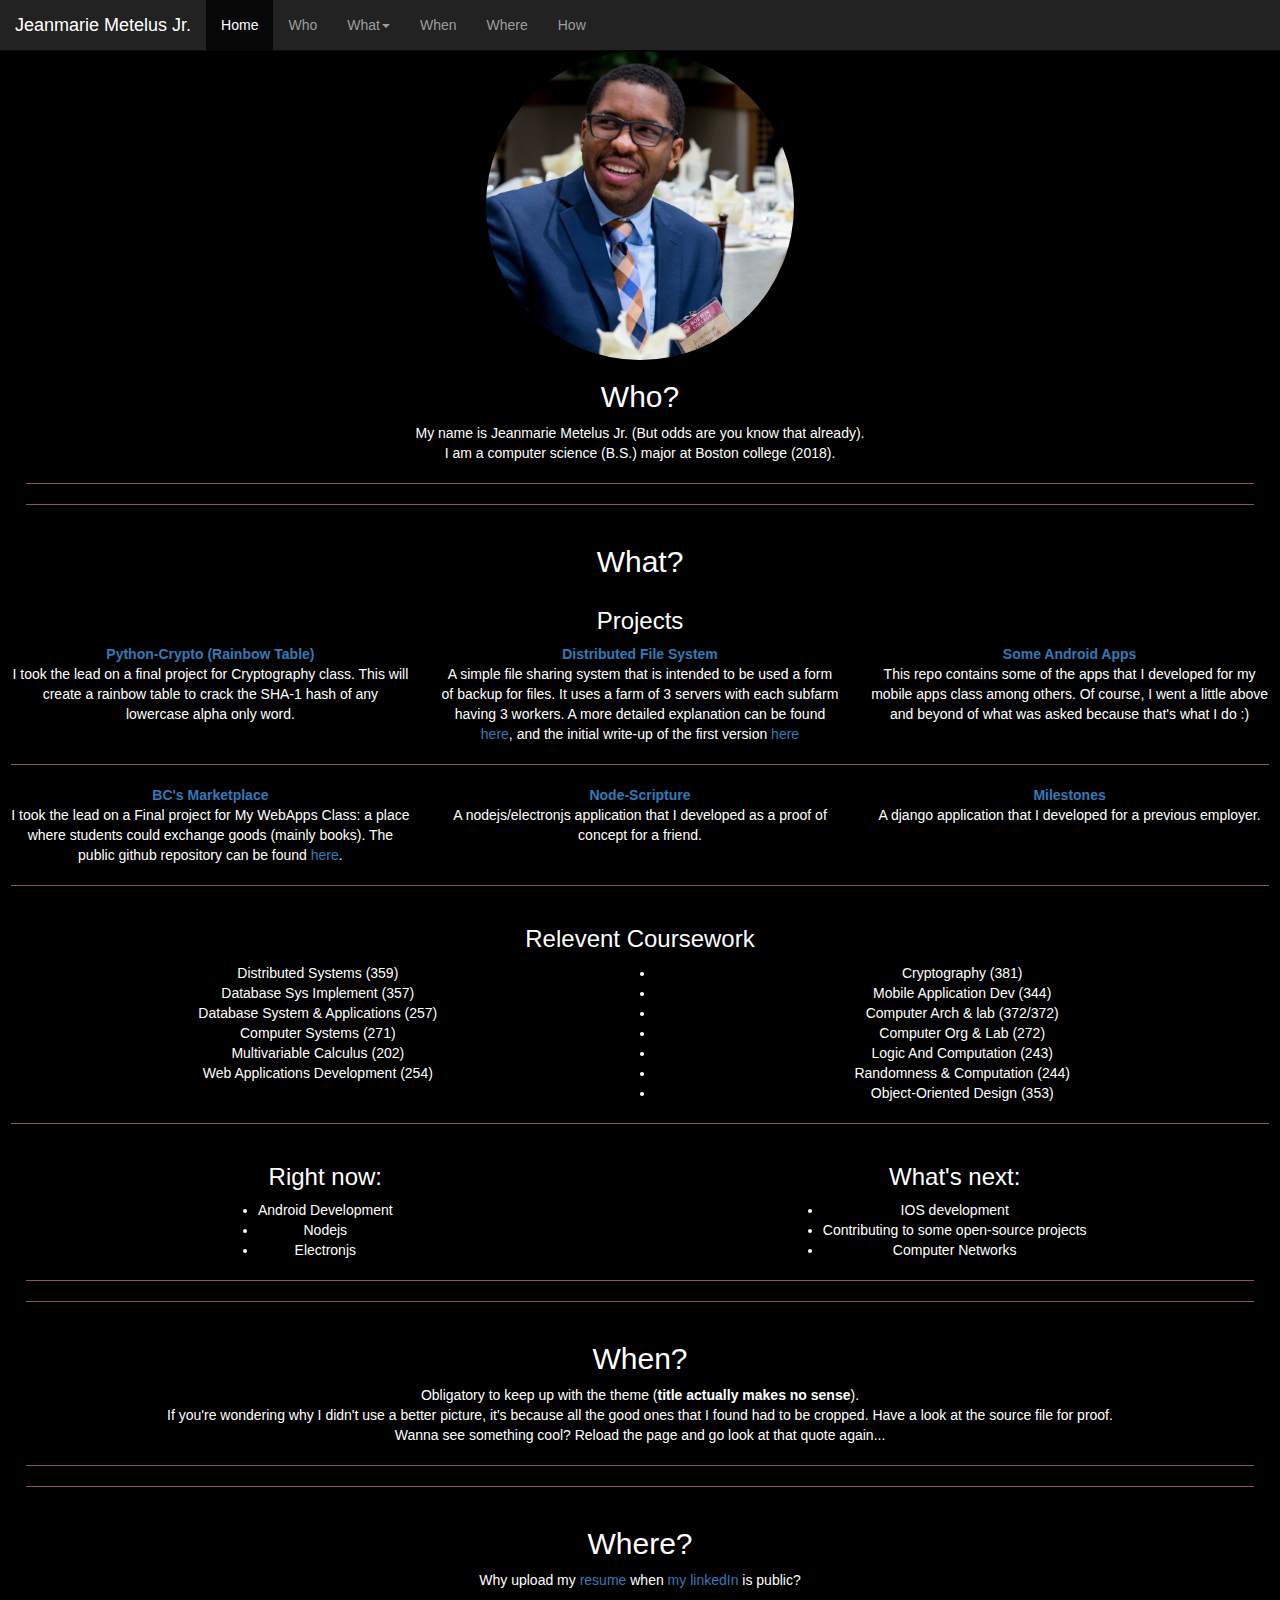
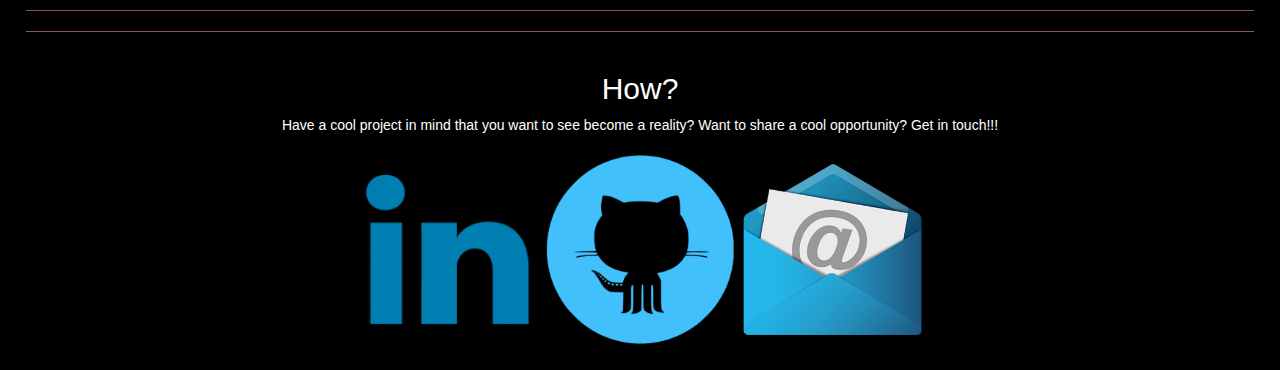
==== index.html @ 08b2d500 "mobile friendly updates" ====
<!DOCTYPE html>
<html>
	<head>
        <meta name="description" content="Jeanmarie Metelus Jr's Personal Website">
        <meta name="keywords" content="Jeanmarie, Metelus">
        <meta name="author" content="Jeanmarie Metelus Jr.">
        <meta name="msvalidate.01" content="227DC779A320501556BB7F52E4B45E06" />
        <meta name="google-site-verification" content="2lwzkcBpxOsny9Au3A9MAEif_G9wLFShhaUW5igRRRY" />
        <meta name="viewport" content="width=device-width, initial-scale=1">
		<title>Jeanmarie Metelus Jr.</title>
		<link rel="stylesheet" href="https://maxcdn.bootstrapcdn.com/bootstrap/3.3.6/css/bootstrap.min.css">
        <link href="css/main.css" rel="stylesheet" type="text/css" media="all"/>
        <link href="https://fonts.googleapis.com/css?family=Arima+Madurai:400,900" rel="stylesheet">
        

		<script src="https://ajax.googleapis.com/ajax/libs/jquery/2.2.2/jquery.min.js"></script>
		<script src="https://maxcdn.bootstrapcdn.com/bootstrap/3.3.6/js/bootstrap.min.js"></script>
        <script src="js/marquee.js"></script>
	</head>
	<body>
        <nav class="navbar navbar-fixed-top navbar-inverse">
          <div class="container-fluid">
            <div class="navbar-header">
              <a class="navbar-brand" href="#">Jeanmarie Metelus Jr.</a>
            </div>
            <ul class="nav navbar-nav">
              <li class="active"><a href="#">Home</a></li>
              <li><a href="#who">Who</a></li>
              <li class="dropdown"><a class="dropdown-toggle" data-toggle="dropdown" href="#">What<span class="caret"></span></a>
                <ul class="dropdown-menu">
                  <li><a href="#what">Projects</a></li>
                  <li><a href="#courses">Relevent Coursework</a></li>
                  <li><a href="#learning">Learning</a></li>
                </ul>
              </li>
              <li><a href="#when">When</a></li>
              <li><a href="#where">Where</a></li>
              <li><a href="#how">How</a></li>
            </ul>
          </div>
        </nav>
        
        <div class="container-fluid main">
            
            <marquee id="quote"></marquee><br>
            <img src="img/profile.jpg" id="side-pic">

            <div class="row" id="who">
                <div class="section-title">
                    <h2>Who?</h2>
                </div>
                <div class="section-text">
                    My name is Jeanmarie Metelus Jr. (But odds are you know that already).<br>
                    I am a computer science (B.S.) major at Boston college (2018).
                </div>
            </div>

            <hr>
            <hr>

            <div class="row" id="what">
                <div class="section-title">
                    <h2>What?</h2>
                </div>
                <div class="row container-fluid" id="projects">
                    <div class="section-subtitle">
                        <h3>Projects</h3>
                    </div>
                    <div class="row section-text">
                        <div class="col-sm-4">
                            <div class="section-bold-title">
                                <a target="_blank" href="https://github.com/metjeanjunior/crypto-rainbow">Python-Crypto (Rainbow Table)</a>
                            </div>
                            I took the lead on a final project for Cryptography class. This will create a rainbow table to crack the SHA-1 hash of any lowercase alpha only word. 
                        </div>
                        <div class="col-sm-4">
                            <div class="section-bold-title">
                                <a target="_blank" href="https://github.com/metjeanjunior/distributed-file-system">Distributed File System</a>
                            </div>
                            A simple file sharing system that is intended to be used a form of backup for files. It uses a farm of 3  servers with each subfarm having 3 workers. A more detailed explanation can be found <a target="_blank" href="https://github.com/metjeanjunior/distributed-file-system/blob/master/README.md">here</a>, and  the initial write-up of the first version <a target="_blank" href="https://github.com/metjeanjunior/distributed-file-system/blob/master/writeUP.txt">here</a>
                        </div>
                        <div class="col-sm-4">
                            <div class="section-bold-title">
                                <a target="_blank" href="https://github.com/metjeanjunior/android-fun-projects">Some Android Apps</a>
                            </div>
                            This repo contains some of the apps that I developed for my mobile apps class among others. Of course, I went a little above and beyond of what was asked because that's what I do :)
                        </div>
                    </div>
                    <hr>
                    <div class="row section-text">
                        <div class="col-sm-4">
                            <div class="section-bold-title">
                                <a target="_blank" href="http://cscilab.bc.edu/~metelusj/marketplace/">BC's Marketplace</a>
                            </div>
                            I took the lead on a Final project for My WebApps Class: a place where students could exchange goods (mainly books).
                            The public github repository can be found <a target="_blank" href="https://github.com/metjeanjunior/webAppsFinalProject/wiki">here</a>.
                        </div>
                        <div class="col-sm-4">
                            <div class="section-bold-title">
                                <a target="_blank" href="https://github.com/metjeanjunior/Node-Scripture">Node-Scripture</a>
                            </div>
                            A nodejs/electronjs application that I developed as a proof of concept for a friend.
                        </div>
                        <div class="col-sm-4">
                            <div class="section-bold-title">
                                <a target="_blank" href="https://github.com/hubswheel/milestones">Milestones</a>
                            </div>
                            A django application that I developed for a previous employer.
                        </div>
                    </div>
                </div>
                <hr>
                <div class="row container-fluid" id="courses">
                    <div class="section-subtitle">
                        <h3>Relevent Coursework</h3>
                        <div class="row">
                            <div class="col-sm-6 section-li">
                                <li>Distributed Systems (359)</li>
                                <li>Database Sys Implement (357)</li>
                                <li>Database System &amp; Applications (257)</li>
                                <li>Computer Systems (271)</li>
                                <li>Multivariable Calculus (202)</li>
                                <li>Web Applications Development (254)</li>
                            </div>
                            <div class="col-sm-6 section-li">
                                <li>Cryptography (381)</li>
                                <li>Mobile Application Dev (344)</li>
                                <li>Computer Arch &amp; lab (372/372)</li>
                                <li>Computer Org &amp; Lab (272)</li>
                                <li>Logic And Computation (243)</li>
                                <li>Randomness &amp; Computation (244)</li>
                                <li>Object-Oriented Design (353)</li>
                            </div>
                        </div>
                    </div>
                </div>
                <hr>
                <div class="row container-fluid" id="learning">
                    <div class="section-subtitle">
                        <div class="col-sm-6">
                            <h3>Right now:</h3>
                            <div class="section-li">
                                <li>Android Development</li>
                                <li>Nodejs</li>
                                <li>Electronjs</li>
                            </div>
                        </div>
                        <div class="col-sm-6">
                            <h3>What's next:</h3>
                            <div class="section-li">
                                <li>IOS development</li>
                                <li>Contributing to some open-source projects</li>
                                <li>Computer Networks</li>
                            </div>
                        </div>
                    </div>
                </div>
            </div>

            <hr>
            <hr>

            <div class="row" id="when">
                <div class="section-title">
                    <h2>When?</h2>
                </div>
                <div class="section-text">
                    Obligatory to keep up with the theme (<span id="bolded-line">title actually makes no sense</span>).<br>
                    If you're wondering why I didn't use a better picture, it's because all the good ones that I found had to be
                    cropped. Have a look at the source file for proof.<br>
                    Wanna see something cool? Reload the page and go look at that quote again...
                </div>
            </div>

            <hr>
            <hr>

            <div class="row" id="where">
                <div class="section-title">
                    <h2>Where?</h2>
                </div>
                <div class="section-text">
                    Why upload my <a target="_blank" href="files/resume(public).pdf">resume</a> when <a target="_blank" href="https://linkedin.com/in/metjeanjunior">my linkedIn</a> is public?
                </div>
            </div>

            <hr>
            <hr>

            <div class="row" id="how">
                <div class="section-title">
                    <h2>How?</h2>
                    Have a cool project in mind that you want to see become a reality? Want to share a cool opportunity?
                    Get in touch!!!<br><br> 
                </div>
                <div class="section-text">
                    <a target="_blank" href="https://linkedin.com/in/metjeanjunior"><img class="img-logo" src="img/linkedIn.png"></a>
<!--                        <a target="_blank" href="https://plus.google.com/108436340970260533789"><img class="img-logo" src="img/gplus.png"></a>-->
                    <a target="_blank" href="https://github.com/metjeanjunior"><img class="img-logo" src="img/github.png"></a>
                    <a target="_blank" href="mailto:metjeanjunior@gmail.com?Subject=Greetings%20from%20XYZ" target="_top"><img class="img-logo" src="img/mail.png"></a>
<!--                        <a target="_blank" href="mailto:metjeanjunior@gmail.com?Subject=Greetings%20from%20XYZ" target="_top"><img class="img-logo" src="img/mail2.png"></a>-->
                </div>
            </div>            
        </div>
	</body>
</html>
---- css/main.css ----
body
{
    background: black;
    color: white;
}

marquee
{
	color: #8e5459;
}

#side-pic  
{
    width: 25%;
    margin: auto;
    display: block;
    border-radius: 50%;
}

hr
{ 
    background-color: #8e5459; 
    height: 1px; 
    border: 0; 
}

.img-logo
{
    width: 15%;
    height: auto
}

.img-logo
{
    width: 15%;
    height: auto
}

.section-title
{
    text-align: center;
}

.section-subtitle
{
    text-align: center;
}

.section-bold-title
{
    font-weight: bold;
}

.section-text
{
    text-align: center;
}

.section-li
{
    text-align: center;
    display: inline-block;
}

.main
{
    padding: 2%;
}

#bolded-line
{
    font-weight: bold;
}

.dropdown:hover .dropdown-menu {
    display: block;
    margin-top: 0;
 }

/*MEDIA QUERY*/
@media only screen and (max-width : 640px) {

	header {

		position: absolute;

	}

	#menu-icon {

		display:inline-block;

	}

	nav ul, nav:active ul { 

		display: none;
		position: absolute;
		padding: 20px;
		background: #fff;
		border: 5px solid #444;
		right: 20px;
		top: 60px;
		width: 50%;
		border-radius: 4px 0 4px 4px;

	}

	nav li {

		text-align: center;
		width: 100%;
		padding: 10px 0;
		margin: 0;

	}

	nav:hover ul {

		display: block;

	}
}
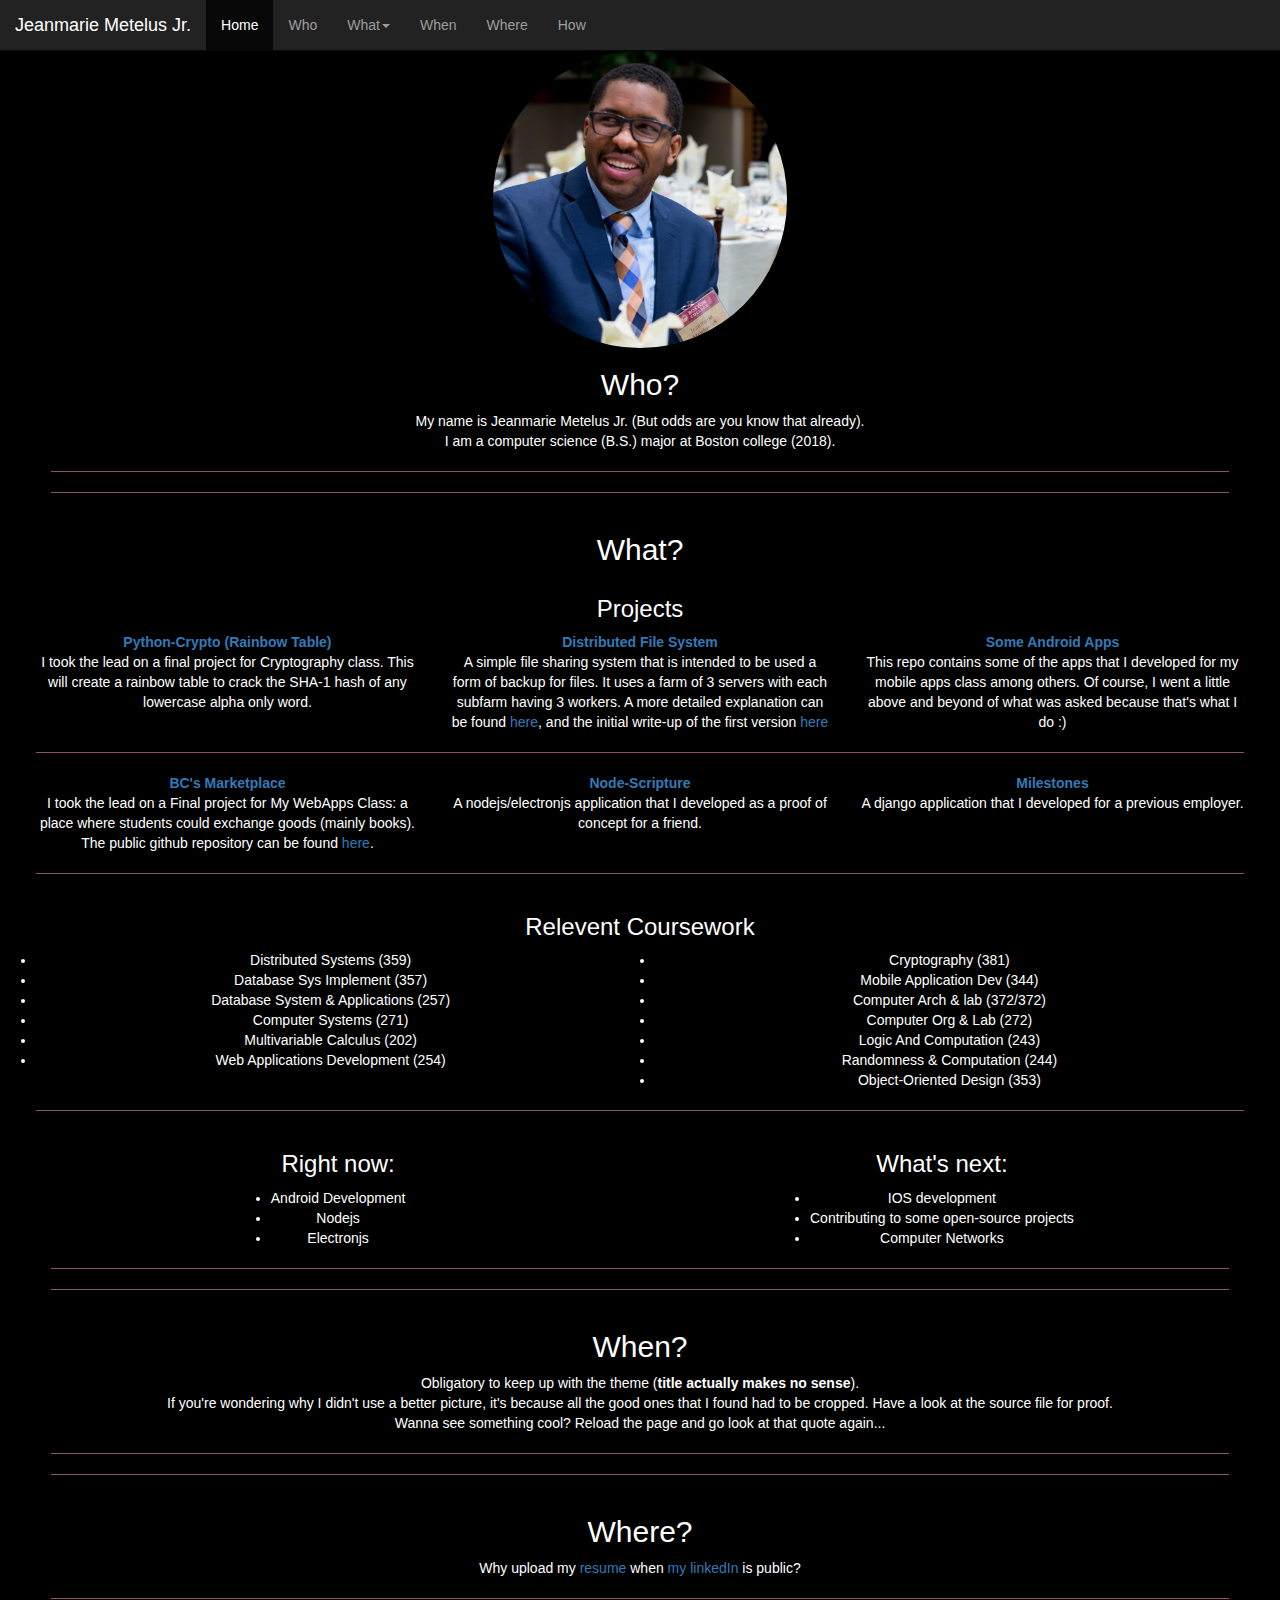
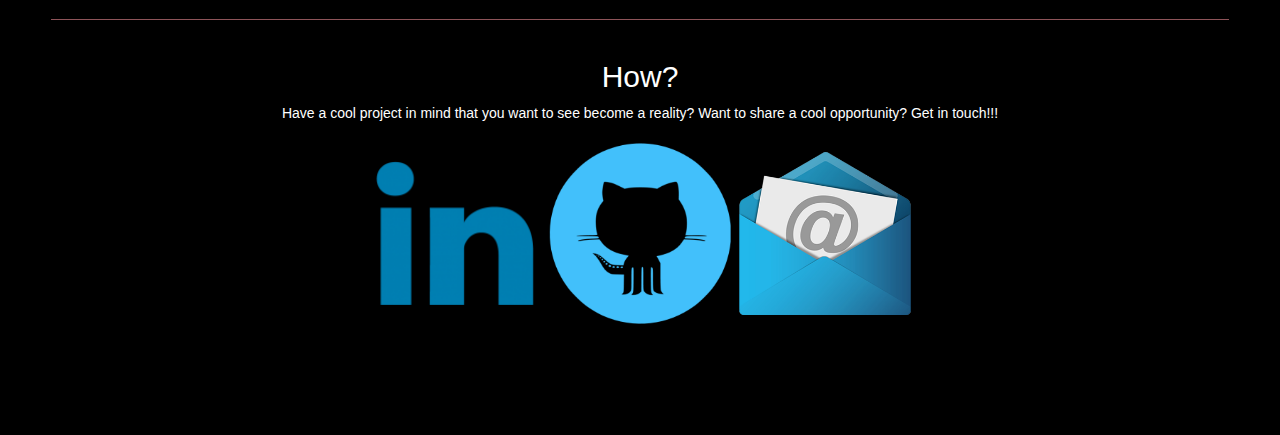
==== commit fae623df: "mend" ====
--- a/index.html
+++ b/index.html
@@ -42,7 +42,6 @@
         
         <div class="container-fluid main">
             
-            <marquee id="quote"></marquee><br>
             <img src="img/profile.jpg" id="side-pic">
 
             <div class="row" id="who">
@@ -202,5 +201,12 @@
                 </div>
             </div>            
         </div>
+<!--
+        <footer class="footer">
+            <div class="container">
+                <marquee id="quote"></marquee>
+            </div>
+        </footer>
+-->
 	</body>
 </html>
--- a/css/main.css
+++ b/css/main.css
@@ -2,6 +2,7 @@
 {
     background: black;
     color: white;
+    margin-bottom: 60px;
 }
 
 marquee
@@ -64,7 +65,7 @@
 
 .main
 {
-    padding: 2%;
+    padding: 4%;
 }
 
 #bolded-line
@@ -120,4 +121,18 @@
 		display: block;
 
 	}
+}
+
+html {
+  position: relative;
+  min-height: 100%;
+}
+
+.footer {
+  position: absolute;
+  bottom: 0;
+  width: 100%;
+  /* Set the fixed height of the footer here */
+  height: 60px;
+  background-color: #f5f5f5;
 }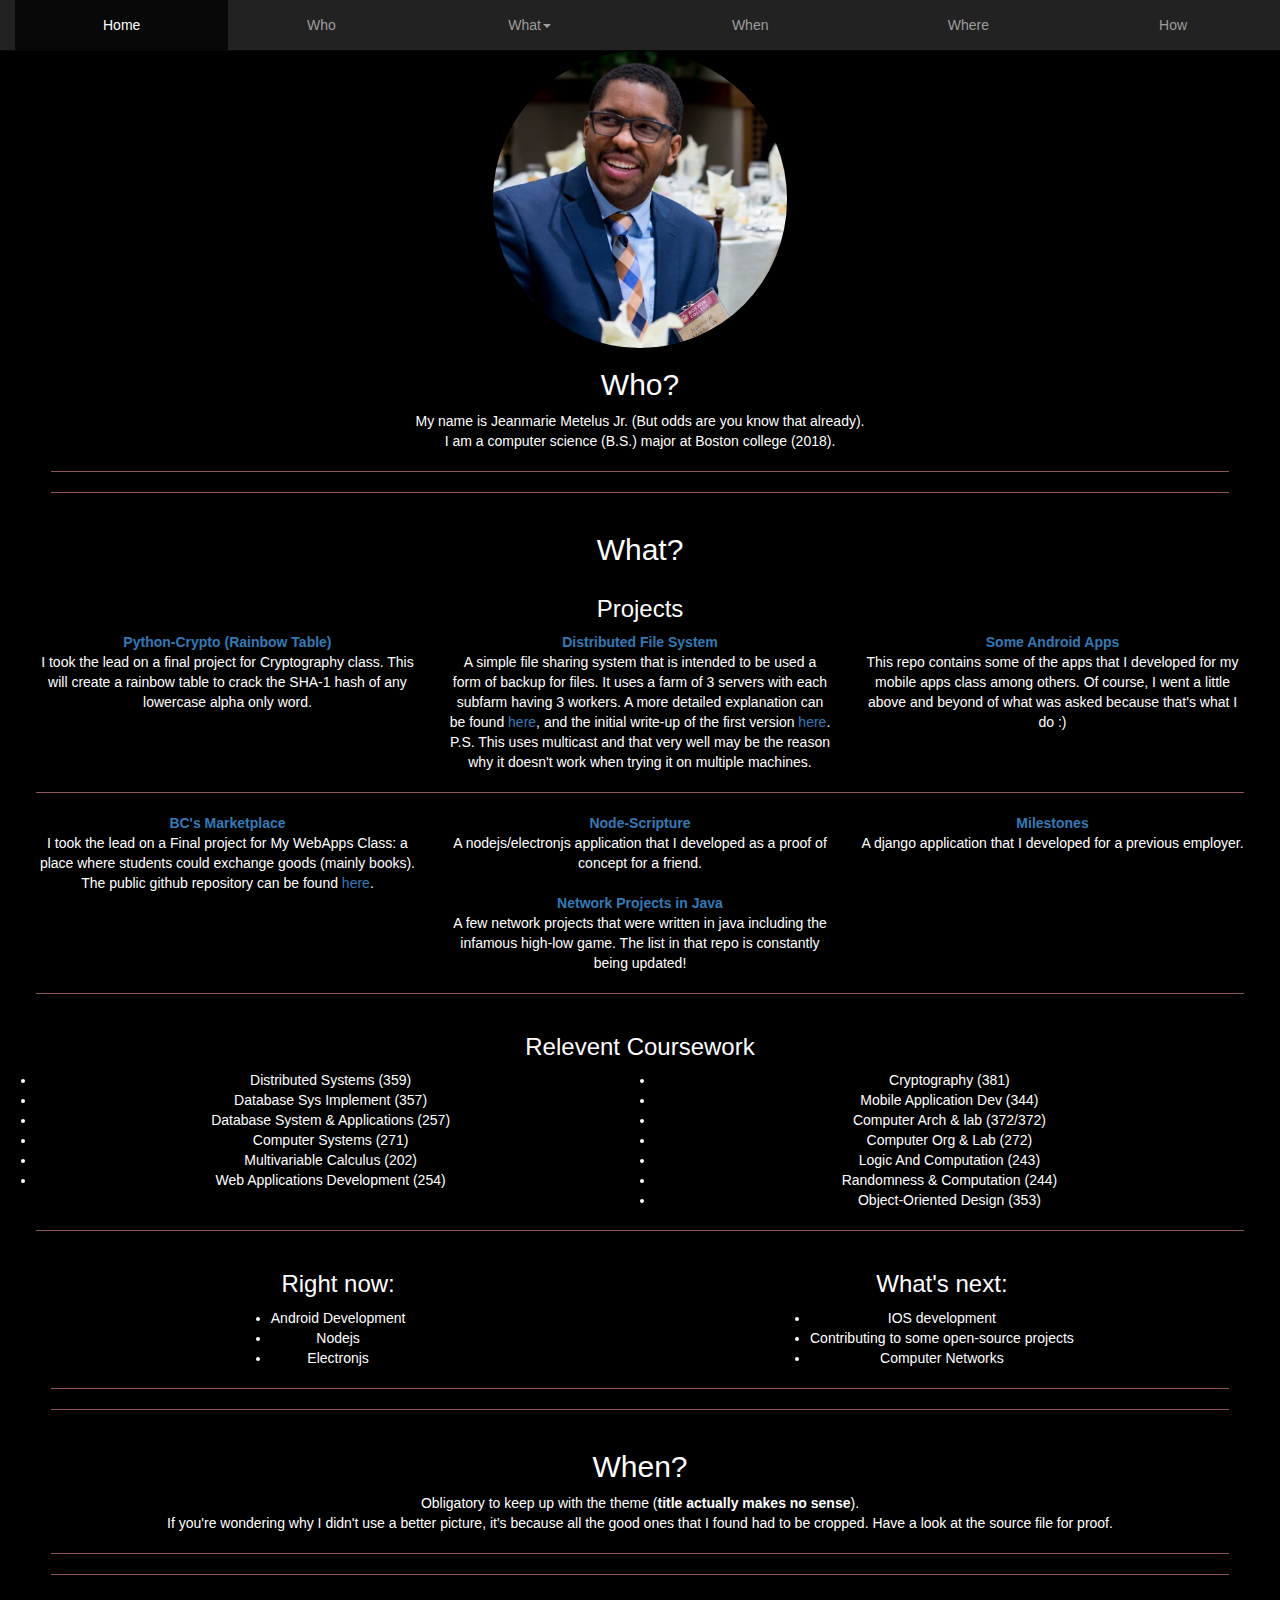
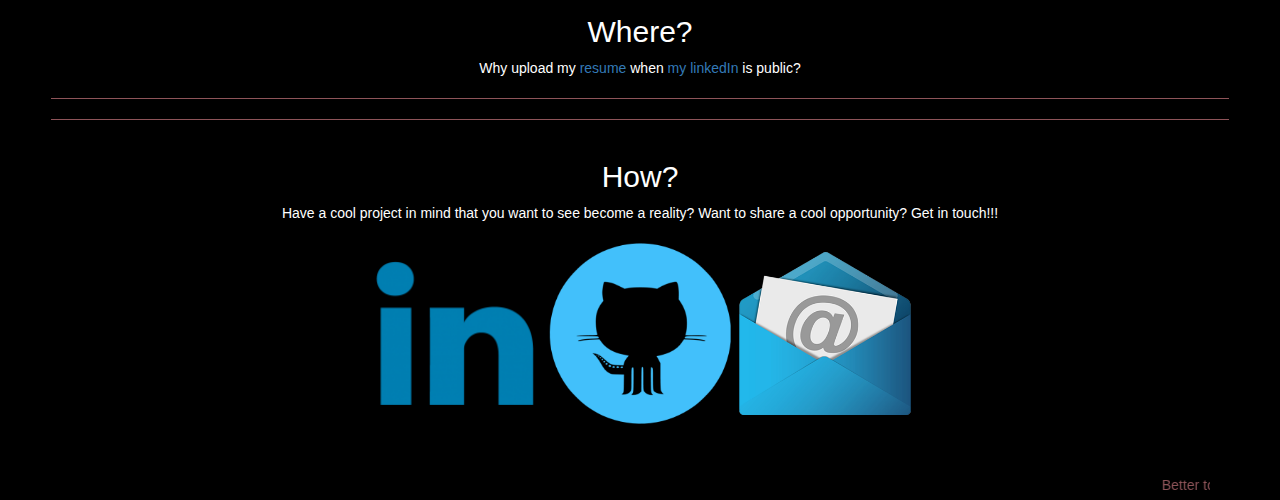
==== commit 95ec6a13: "styling changes, marquee" ====
--- a/index.html
+++ b/index.html
@@ -20,10 +20,8 @@
 	<body>
         <nav class="navbar navbar-fixed-top navbar-inverse">
           <div class="container-fluid">
-            <div class="navbar-header">
-              <a class="navbar-brand" href="#">Jeanmarie Metelus Jr.</a>
-            </div>
             <ul class="nav navbar-nav">
+<!--            <a href="#" data-activates="mobile-demo" class="button-collapse"><i class="material-icons">menu</i></a>-->
               <li class="active"><a href="#">Home</a></li>
               <li><a href="#who">Who</a></li>
               <li class="dropdown"><a class="dropdown-toggle" data-toggle="dropdown" href="#">What<span class="caret"></span></a>
@@ -76,7 +74,7 @@
                             <div class="section-bold-title">
                                 <a target="_blank" href="https://github.com/metjeanjunior/distributed-file-system">Distributed File System</a>
                             </div>
-                            A simple file sharing system that is intended to be used a form of backup for files. It uses a farm of 3  servers with each subfarm having 3 workers. A more detailed explanation can be found <a target="_blank" href="https://github.com/metjeanjunior/distributed-file-system/blob/master/README.md">here</a>, and  the initial write-up of the first version <a target="_blank" href="https://github.com/metjeanjunior/distributed-file-system/blob/master/writeUP.txt">here</a>
+                            A simple file sharing system that is intended to be used a form of backup for files. It uses a farm of 3  servers with each subfarm having 3 workers. A more detailed explanation can be found <a target="_blank" href="https://github.com/metjeanjunior/distributed-file-system/blob/master/README.md">here</a>, and  the initial write-up of the first version <a target="_blank" href="https://github.com/metjeanjunior/distributed-file-system/blob/master/writeUP.txt">here</a>. P.S. This uses multicast and that very well may be the reason why it doesn't work when trying it on multiple machines.
                         </div>
                         <div class="col-sm-4">
                             <div class="section-bold-title">
@@ -105,6 +103,18 @@
                                 <a target="_blank" href="https://github.com/hubswheel/milestones">Milestones</a>
                             </div>
                             A django application that I developed for a previous employer.
+                        </div>
+                    </div>
+                    <div class="row section-text">
+                        <div class="col-sm-4">
+                        </div>
+                        <div class="col-sm-4">
+                            <div class="section-bold-title">
+                                <a target="_blank" href="https://github.com/metjeanjunior/Node-Scripture">Network Projects in Java</a>
+                            </div>
+                            A few network projects that were written in java including the infamous high-low game. The list in that repo is constantly being updated!
+                        </div>
+                        <div class="col-sm-4">
                         </div>
                     </div>
                 </div>
@@ -167,7 +177,6 @@
                     Obligatory to keep up with the theme (<span id="bolded-line">title actually makes no sense</span>).<br>
                     If you're wondering why I didn't use a better picture, it's because all the good ones that I found had to be
                     cropped. Have a look at the source file for proof.<br>
-                    Wanna see something cool? Reload the page and go look at that quote again...
                 </div>
             </div>
 
@@ -194,19 +203,21 @@
                 </div>
                 <div class="section-text">
                     <a target="_blank" href="https://linkedin.com/in/metjeanjunior"><img class="img-logo" src="img/linkedIn.png"></a>
-<!--                        <a target="_blank" href="https://plus.google.com/108436340970260533789"><img class="img-logo" src="img/gplus.png"></a>-->
                     <a target="_blank" href="https://github.com/metjeanjunior"><img class="img-logo" src="img/github.png"></a>
                     <a target="_blank" href="mailto:metjeanjunior@gmail.com?Subject=Greetings%20from%20XYZ" target="_top"><img class="img-logo" src="img/mail.png"></a>
-<!--                        <a target="_blank" href="mailto:metjeanjunior@gmail.com?Subject=Greetings%20from%20XYZ" target="_top"><img class="img-logo" src="img/mail2.png"></a>-->
                 </div>
             </div>            
         </div>
-<!--
-        <footer class="footer">
+        <footer class="footer page-row">
             <div class="container">
                 <marquee id="quote"></marquee>
             </div>
         </footer>
--->
 	</body>
 </html>
+<script>
+    $('.nav.navbar-nav > li').on('click', function() {
+    $(this).addClass('active');
+    $(this).siblings().removeClass('active');
+  });   
+</script>--- a/css/main.css
+++ b/css/main.css
@@ -1,8 +1,9 @@
+html, body {    height: 100%;   }
+
 body
 {
     background: black;
     color: white;
-    margin-bottom: 60px;
 }
 
 marquee
@@ -78,61 +79,42 @@
     margin-top: 0;
  }
 
-/*MEDIA QUERY*/
-@media only screen and (max-width : 640px) {
-
-	header {
-
-		position: absolute;
-
-	}
-
-	#menu-icon {
-
-		display:inline-block;
-
-	}
-
-	nav ul, nav:active ul { 
-
-		display: none;
-		position: absolute;
-		padding: 20px;
-		background: #fff;
-		border: 5px solid #444;
-		right: 20px;
-		top: 60px;
-		width: 50%;
-		border-radius: 4px 0 4px 4px;
-
-	}
-
-	nav li {
-
-		text-align: center;
-		width: 100%;
-		padding: 10px 0;
-		margin: 0;
-
-	}
-
-	nav:hover ul {
-
-		display: block;
-
-	}
+@media (max-width: 767px) {
+    .navbar-fixed-top {
+        position: relative;
+        top: auto;
+    }
+    .navbar-collapse {
+        max-height: none;
+    }
+    body {
+        margin: 0;
+    }
 }
 
-html {
-  position: relative;
-  min-height: 100%;
+/*MEDIA QUERY*/
+/*
+@media only screen and (max-width : 640px) {
+	nav:hover ul { display: block; }
+}
+*/
+
+
+.navbar-nav { display: table; width: 100%; margin: 0; }
+.navbar-nav > li { display: table-cell; text-align: center; float: none; }
+
+
+.footer 
+{
+	position: absolute;
+	width: 100%;
+	text-align: center;
 }
 
-.footer {
-  position: absolute;
-  bottom: 0;
-  width: 100%;
-  /* Set the fixed height of the footer here */
-  height: 60px;
-  background-color: #f5f5f5;
-}+
+.page-row {
+  display: table-row;
+  height: 1px;
+}
+
+.page-row-expanded { height: 100%; }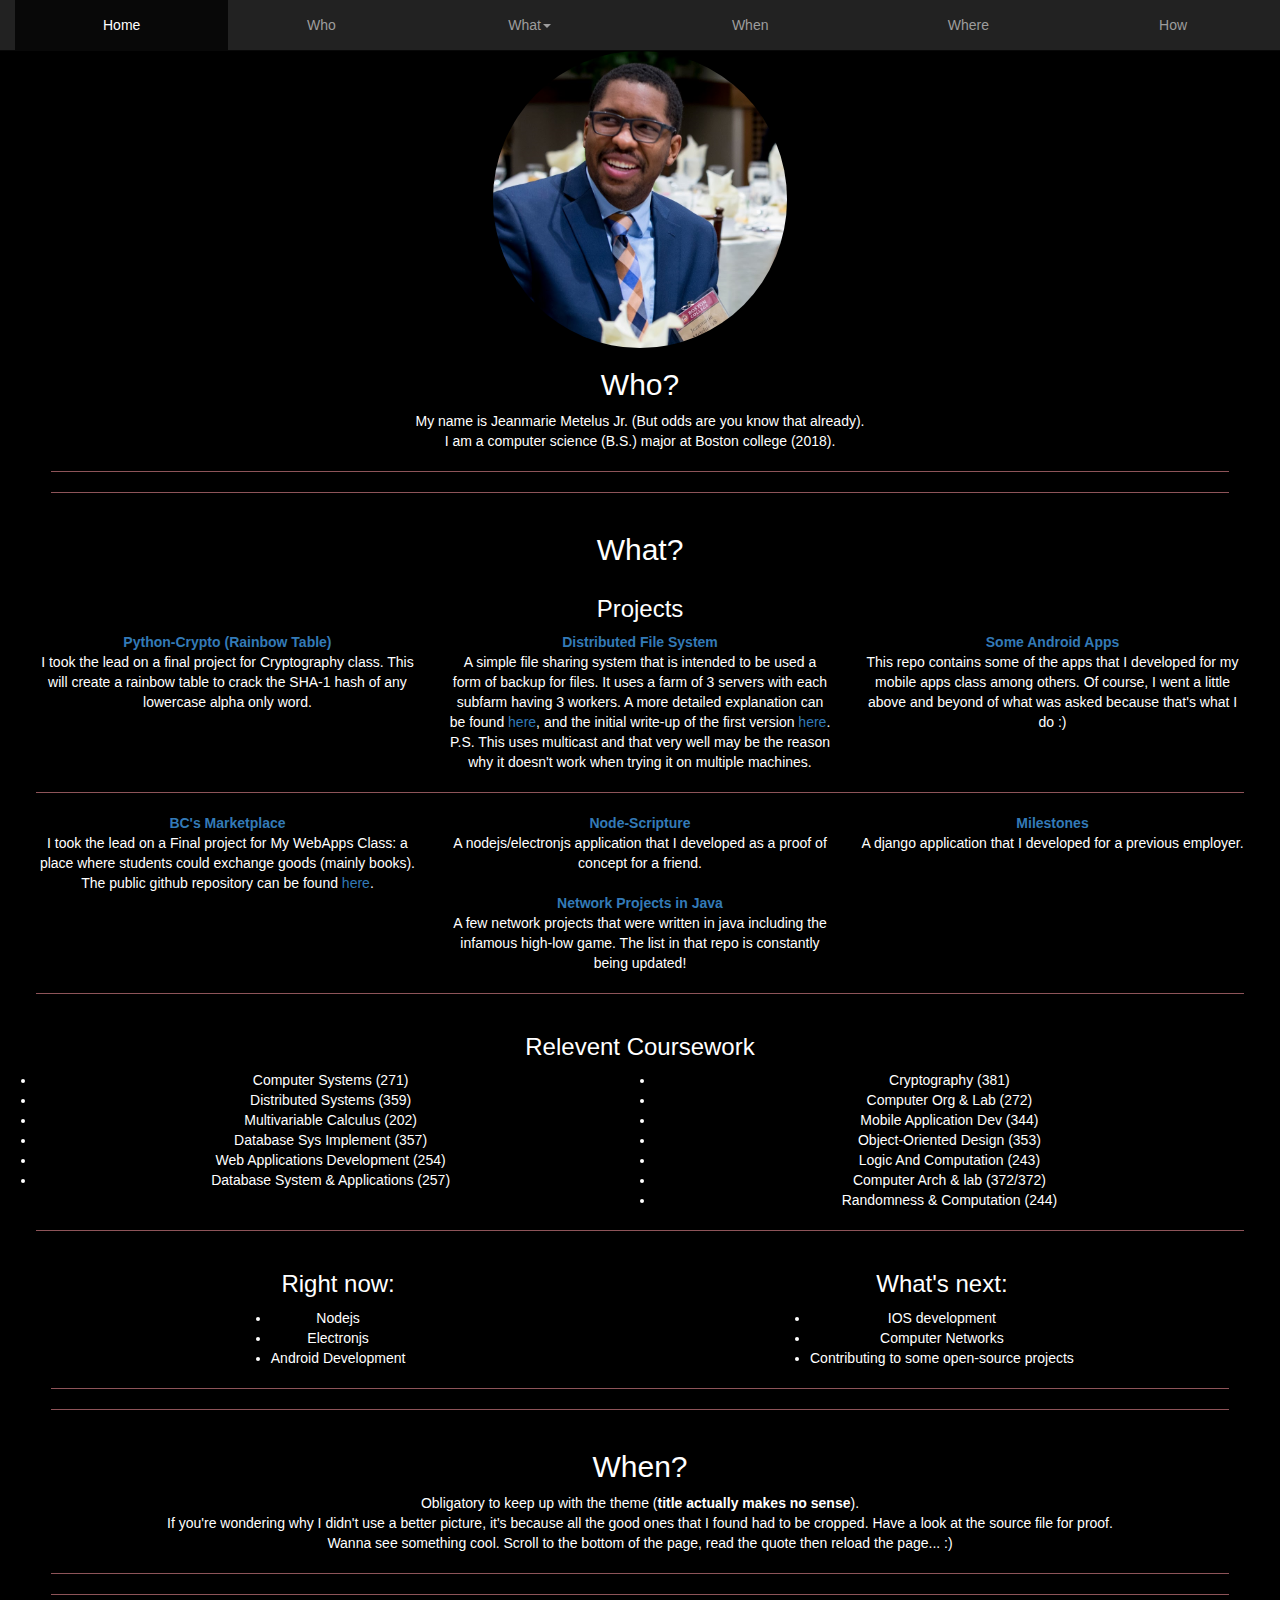
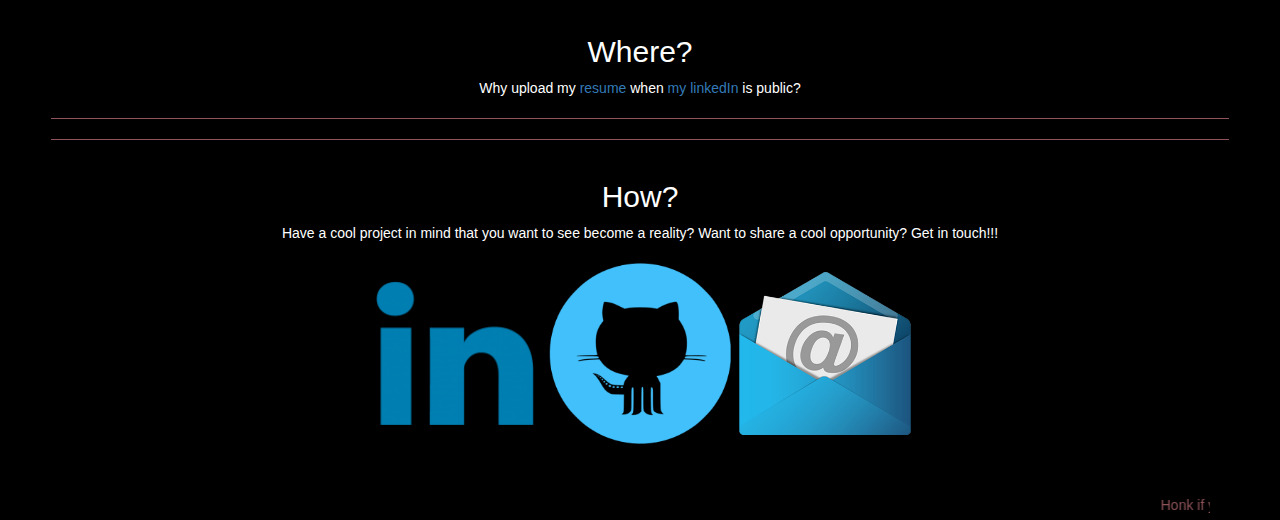
==== commit 18042508: "better resume, center fixes" ====
--- a/index.html
+++ b/index.html
@@ -124,21 +124,21 @@
                         <h3>Relevent Coursework</h3>
                         <div class="row">
                             <div class="col-sm-6 section-li">
+                                <li>Computer Systems (271)</li>
                                 <li>Distributed Systems (359)</li>
+                                <li>Multivariable Calculus (202)</li>
                                 <li>Database Sys Implement (357)</li>
+                                <li>Web Applications Development (254)</li>
                                 <li>Database System &amp; Applications (257)</li>
-                                <li>Computer Systems (271)</li>
-                                <li>Multivariable Calculus (202)</li>
-                                <li>Web Applications Development (254)</li>
                             </div>
                             <div class="col-sm-6 section-li">
                                 <li>Cryptography (381)</li>
+                                <li>Computer Org &amp; Lab (272)</li>
                                 <li>Mobile Application Dev (344)</li>
+                                <li>Object-Oriented Design (353)</li>
+                                <li>Logic And Computation (243)</li>
                                 <li>Computer Arch &amp; lab (372/372)</li>
-                                <li>Computer Org &amp; Lab (272)</li>
-                                <li>Logic And Computation (243)</li>
                                 <li>Randomness &amp; Computation (244)</li>
-                                <li>Object-Oriented Design (353)</li>
                             </div>
                         </div>
                     </div>
@@ -149,17 +149,17 @@
                         <div class="col-sm-6">
                             <h3>Right now:</h3>
                             <div class="section-li">
-                                <li>Android Development</li>
                                 <li>Nodejs</li>
                                 <li>Electronjs</li>
+                                <li>Android Development</li>
                             </div>
                         </div>
                         <div class="col-sm-6">
                             <h3>What's next:</h3>
                             <div class="section-li">
                                 <li>IOS development</li>
+                                <li>Computer Networks</li>
                                 <li>Contributing to some open-source projects</li>
-                                <li>Computer Networks</li>
                             </div>
                         </div>
                     </div>
@@ -177,6 +177,7 @@
                     Obligatory to keep up with the theme (<span id="bolded-line">title actually makes no sense</span>).<br>
                     If you're wondering why I didn't use a better picture, it's because all the good ones that I found had to be
                     cropped. Have a look at the source file for proof.<br>
+                    Wanna see something cool. Scroll to the bottom of the page, read the quote then reload the page... :)
                 </div>
             </div>
 
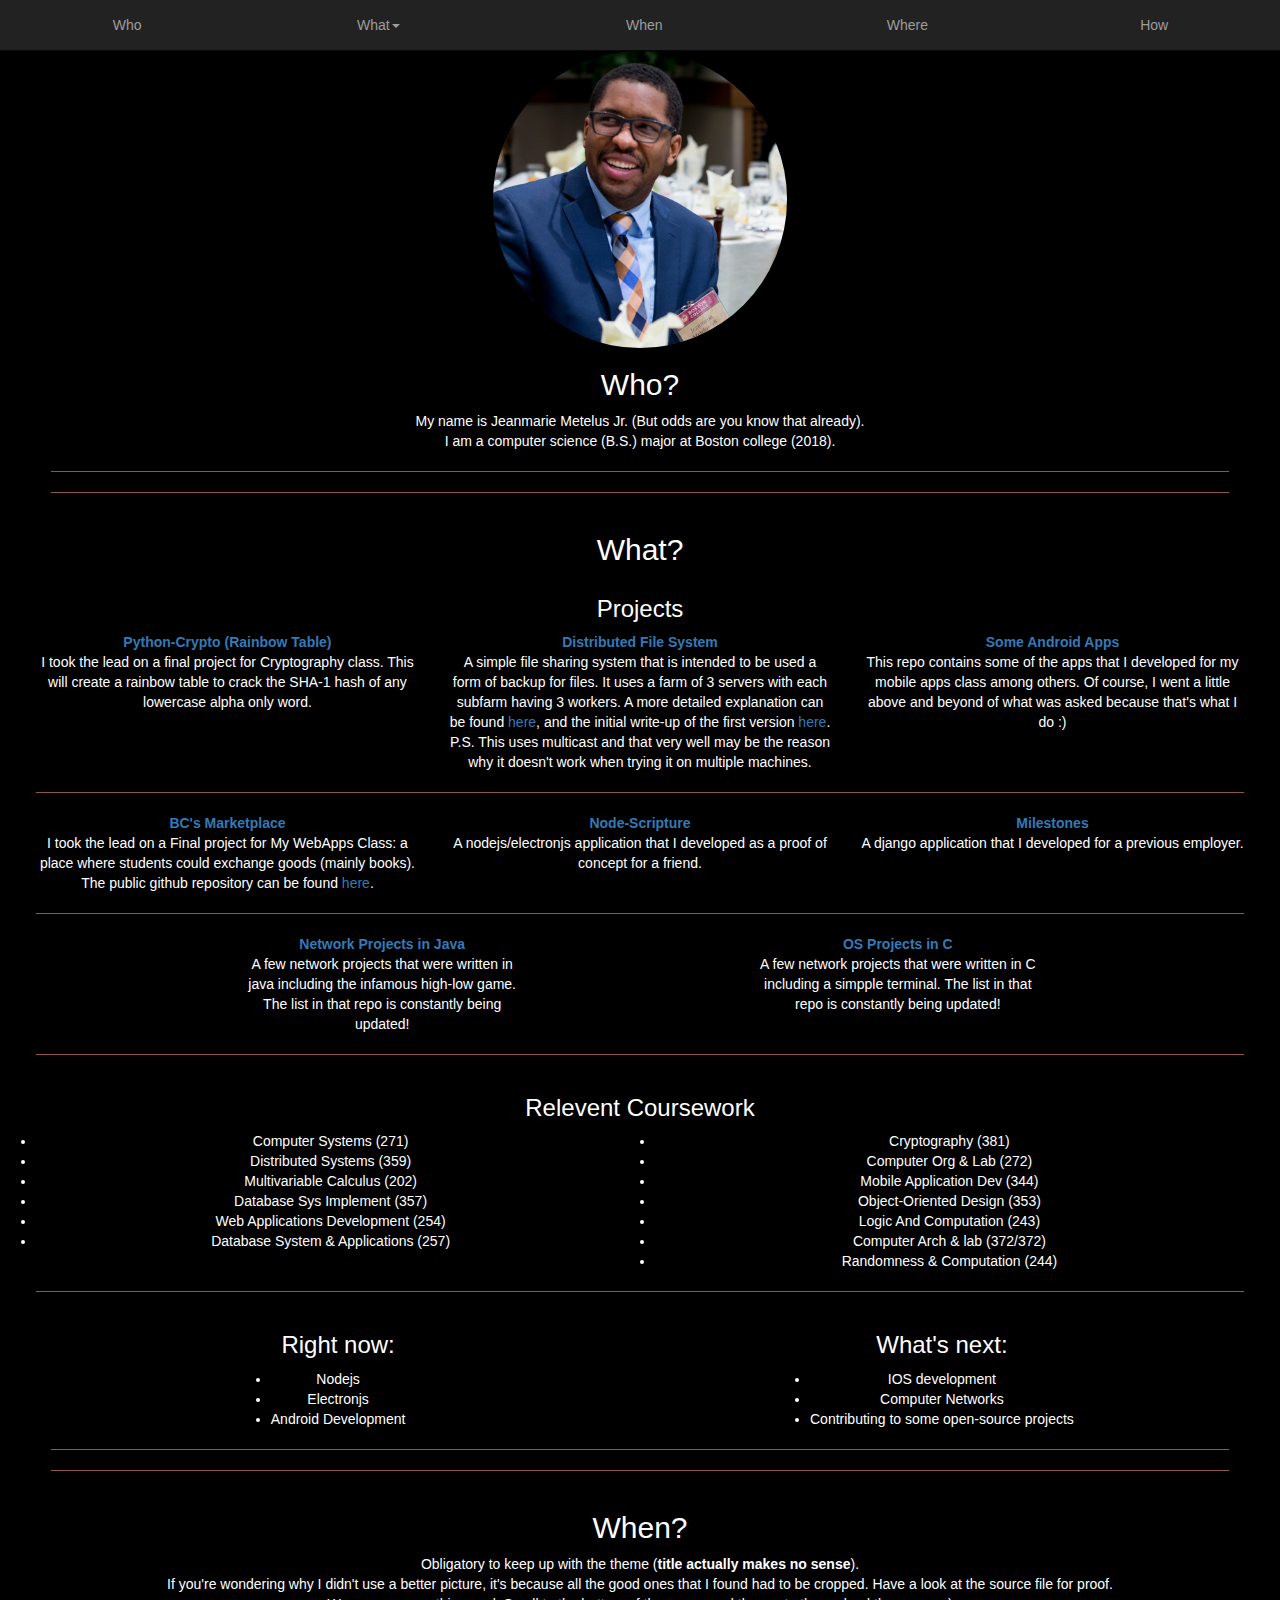
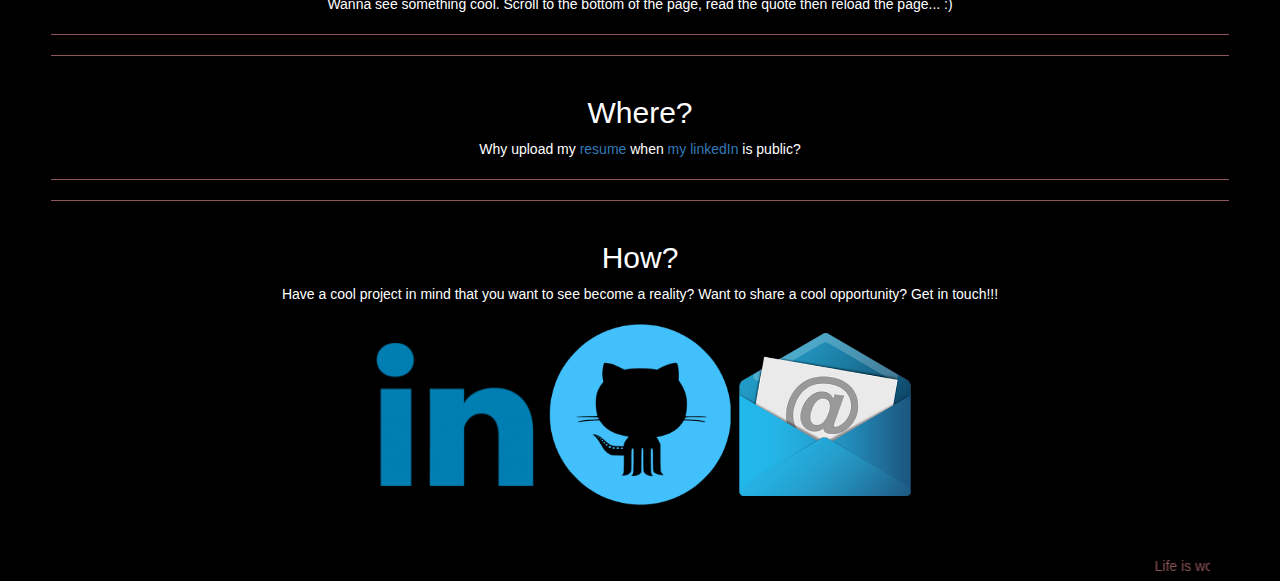
==== commit 1bfa85a4: "updated project list" ====
--- a/index.html
+++ b/index.html
@@ -21,8 +21,6 @@
         <nav class="navbar navbar-fixed-top navbar-inverse">
           <div class="container-fluid">
             <ul class="nav navbar-nav">
-<!--            <a href="#" data-activates="mobile-demo" class="button-collapse"><i class="material-icons">menu</i></a>-->
-              <li class="active"><a href="#">Home</a></li>
               <li><a href="#who">Who</a></li>
               <li class="dropdown"><a class="dropdown-toggle" data-toggle="dropdown" href="#">What<span class="caret"></span></a>
                 <ul class="dropdown-menu">
@@ -38,11 +36,11 @@
           </div>
         </nav>
         
-        <div class="container-fluid main">
+        <div class="container-fluid main" id="who">
             
-            <img src="img/profile.jpg" id="side-pic">
-
-            <div class="row" id="who">
+            <img src="img/profile.jpg" id="profile-pic">
+
+            <div class="row">
                 <div class="section-title">
                     <h2>Who?</h2>
                 </div>
@@ -105,16 +103,25 @@
                             A django application that I developed for a previous employer.
                         </div>
                     </div>
+                    <hr>
                     <div class="row section-text">
-                        <div class="col-sm-4">
-                        </div>
-                        <div class="col-sm-4">
+                        <div class="col-sm-2">
+                        </div>
+                        <div class="col-sm-3">
                             <div class="section-bold-title">
                                 <a target="_blank" href="https://github.com/metjeanjunior/Node-Scripture">Network Projects in Java</a>
                             </div>
                             A few network projects that were written in java including the infamous high-low game. The list in that repo is constantly being updated!
                         </div>
-                        <div class="col-sm-4">
+                        <div class="col-sm-2">
+                        </div>
+                        <div class="col-sm-3">
+                            <div class="section-bold-title">
+                                <a target="_blank" href="https://github.com/metjeanjunior/Node-Scripture">OS Projects in C</a>
+                            </div>
+                            A few network projects that were written in C including a simpple terminal. The list in that repo is constantly being updated!
+                        </div>
+                        <div class="col-sm-2">
                         </div>
                     </div>
                 </div>
--- a/css/main.css
+++ b/css/main.css
@@ -11,7 +11,7 @@
 	color: #8e5459;
 }
 
-#side-pic  
+#profile-pic
 {
     width: 25%;
     margin: auto;
@@ -76,7 +76,8 @@
 
 .dropdown:hover .dropdown-menu {
     display: block;
-    margin-top: 0;
+/*    margin-top: 0;*/
+/*    margin: 0 auto;*/
  }
 
 @media (max-width: 767px) {
@@ -91,14 +92,6 @@
         margin: 0;
     }
 }
-
-/*MEDIA QUERY*/
-/*
-@media only screen and (max-width : 640px) {
-	nav:hover ul { display: block; }
-}
-*/
-
 
 .navbar-nav { display: table; width: 100%; margin: 0; }
 .navbar-nav > li { display: table-cell; text-align: center; float: none; }
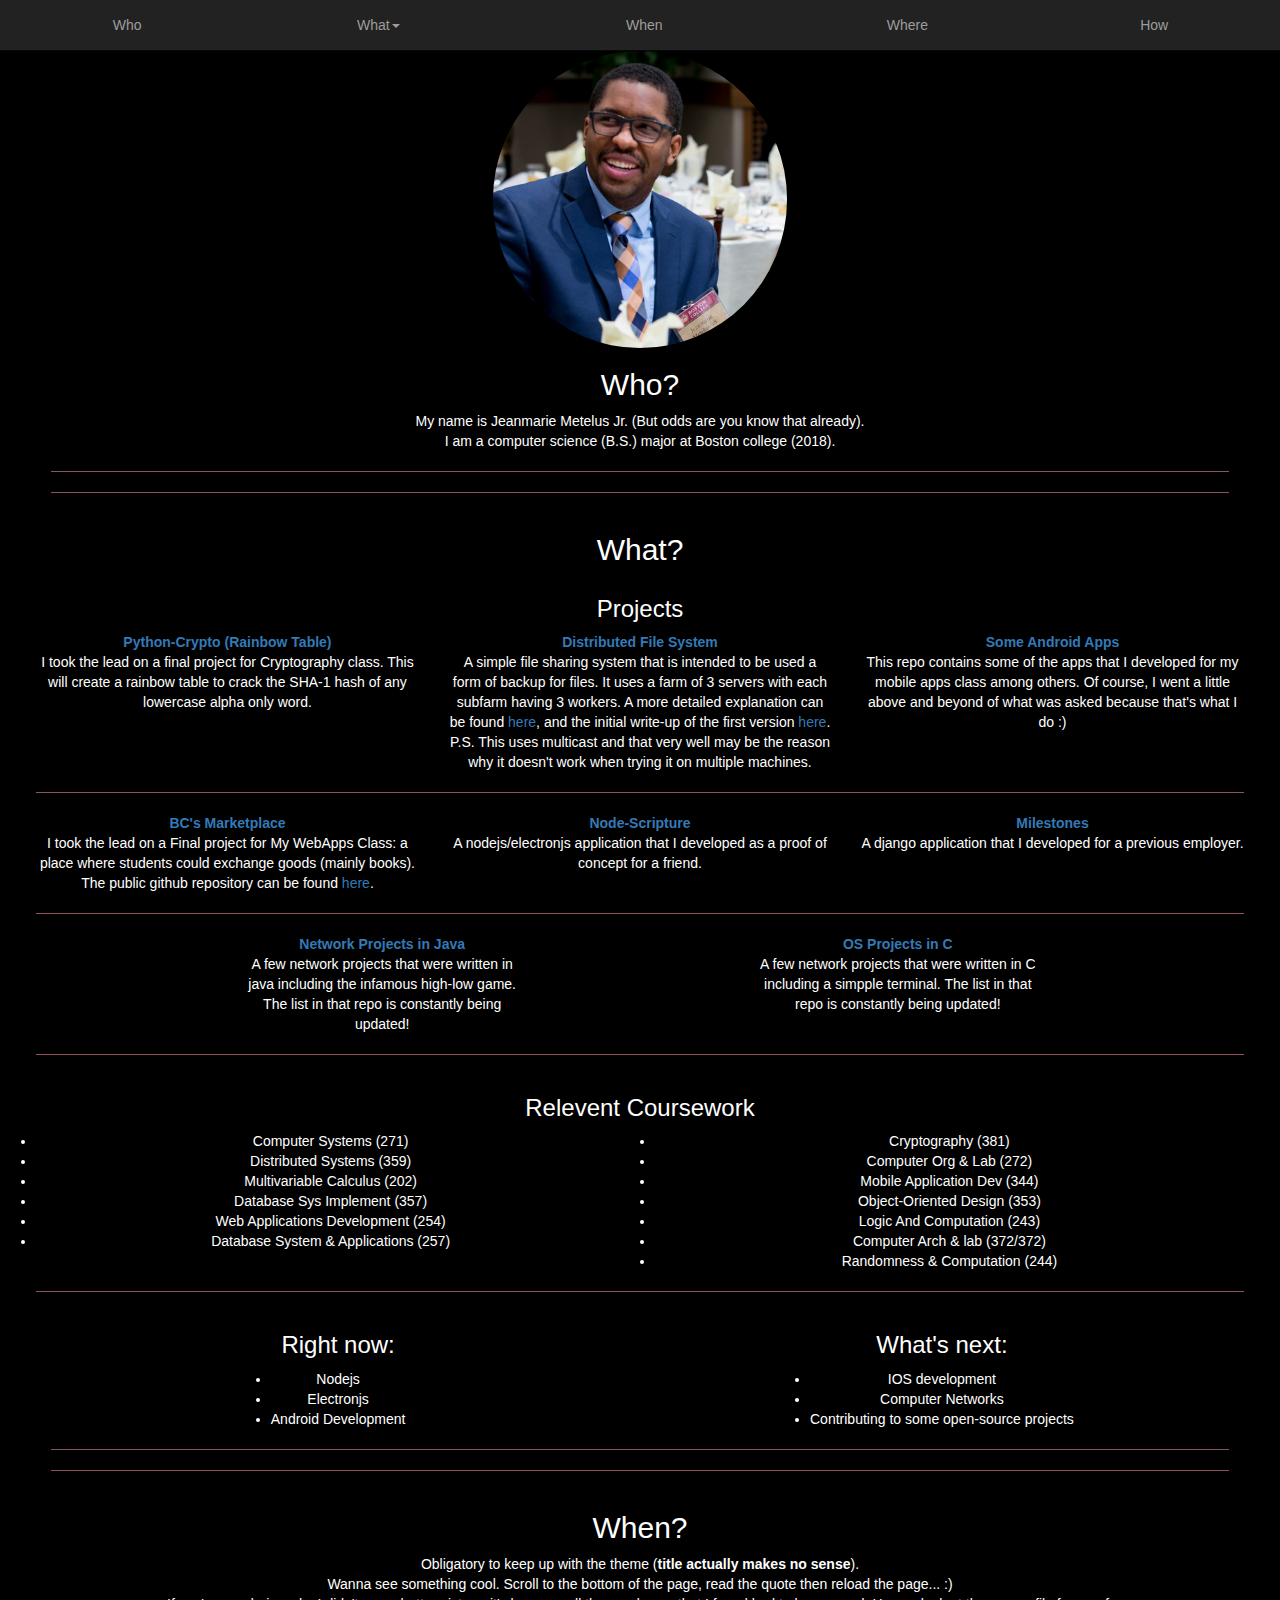
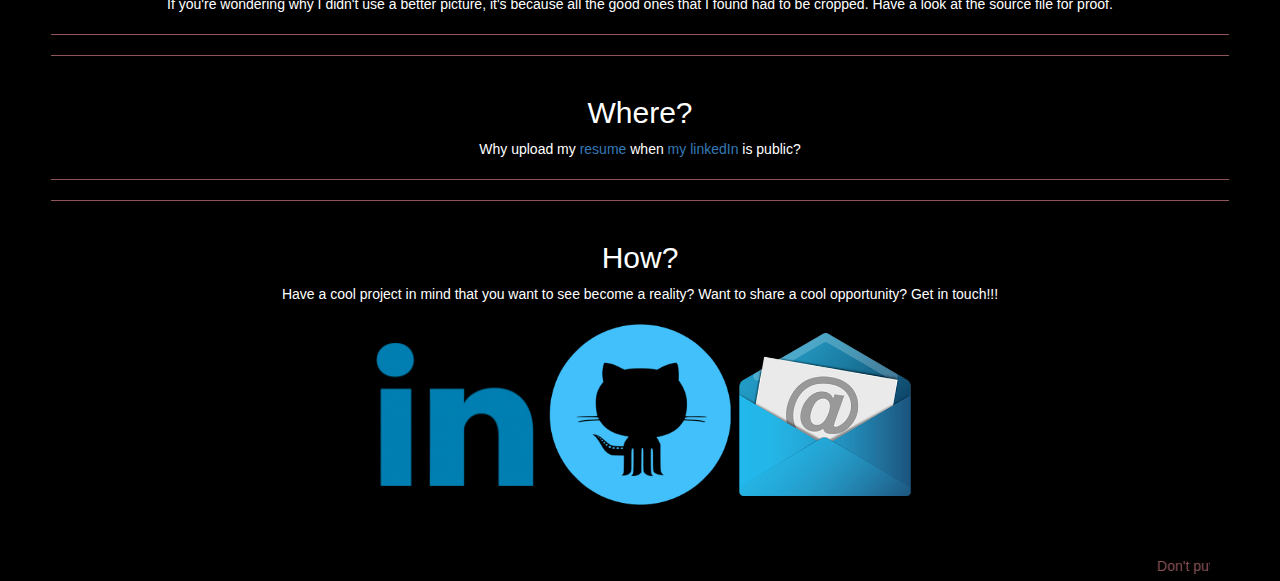
==== commit d6545d34: "asthetic changes" ====
--- a/index.html
+++ b/index.html
@@ -182,9 +182,9 @@
                 </div>
                 <div class="section-text">
                     Obligatory to keep up with the theme (<span id="bolded-line">title actually makes no sense</span>).<br>
+                    Wanna see something cool. Scroll to the bottom of the page, read the quote then reload the page... :) <br>
                     If you're wondering why I didn't use a better picture, it's because all the good ones that I found had to be
-                    cropped. Have a look at the source file for proof.<br>
-                    Wanna see something cool. Scroll to the bottom of the page, read the quote then reload the page... :)
+                    cropped. Have a look at the source file for proof.
                 </div>
             </div>
 
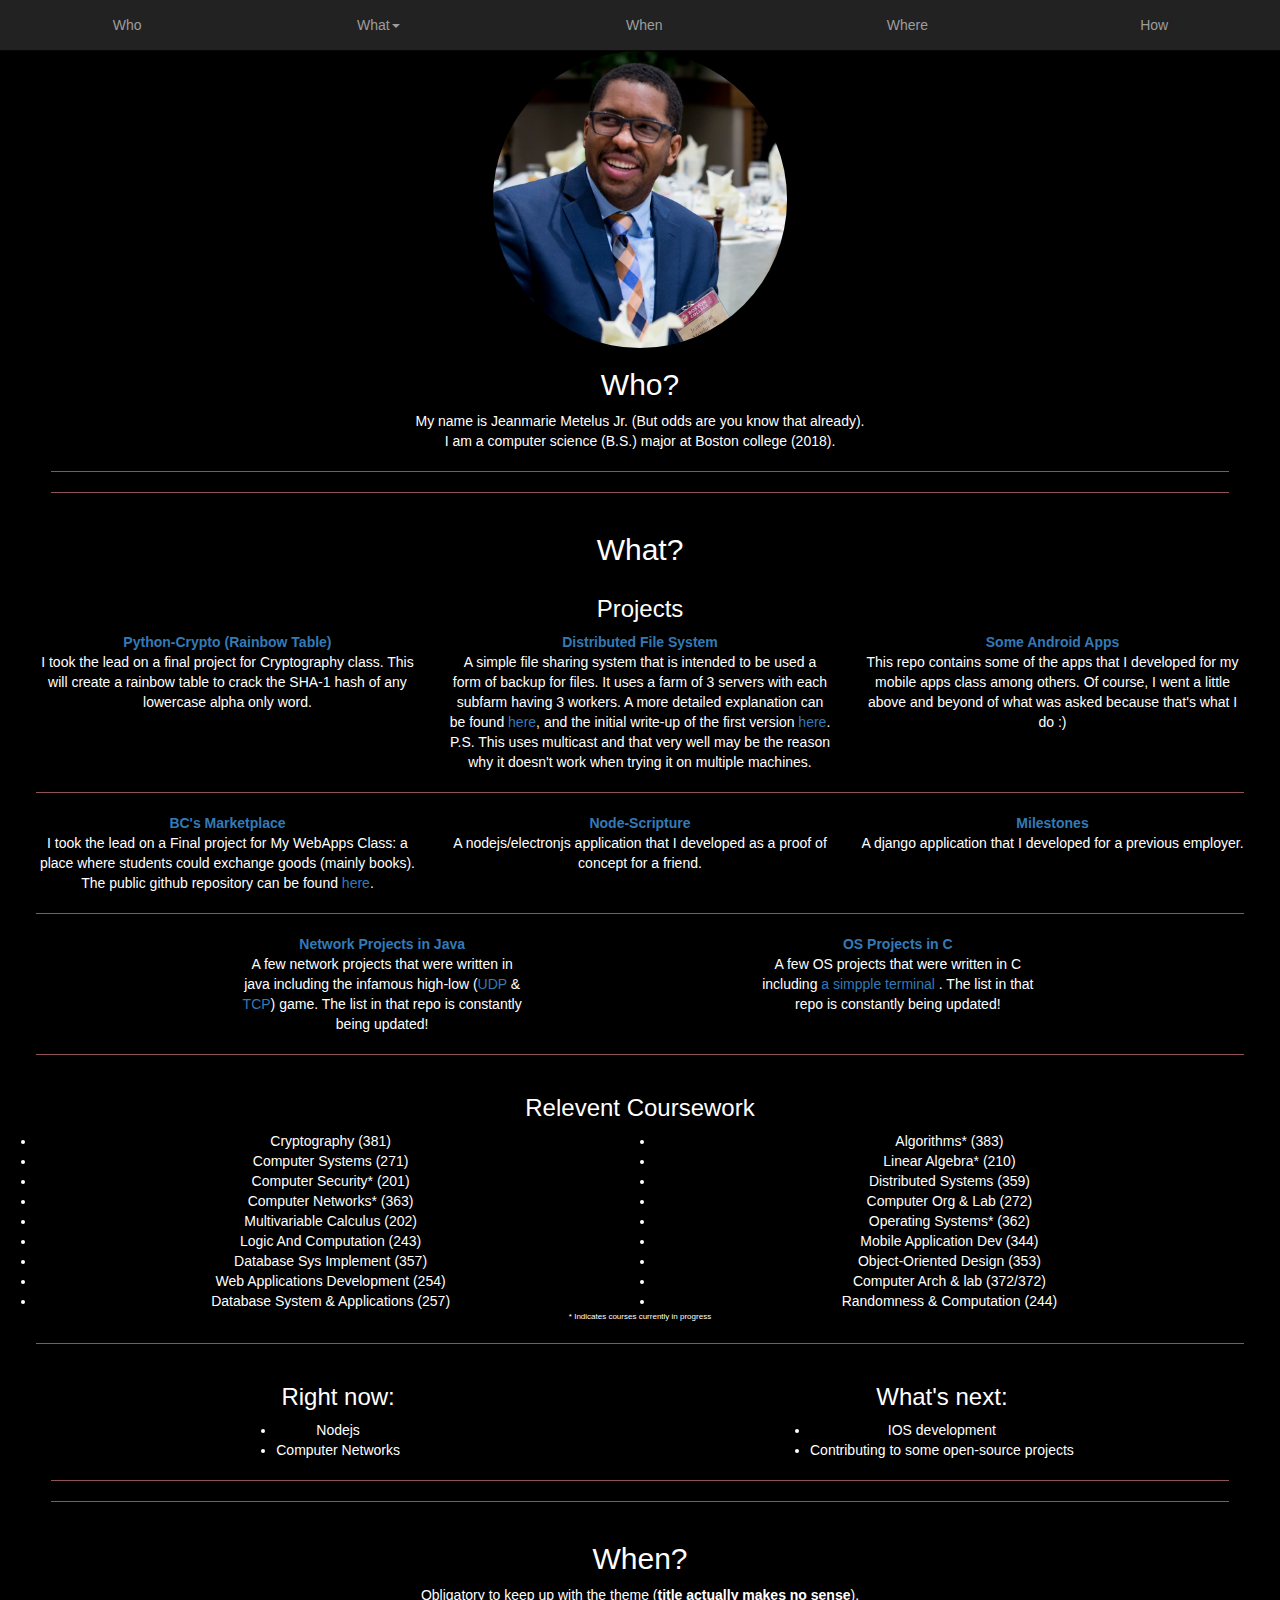
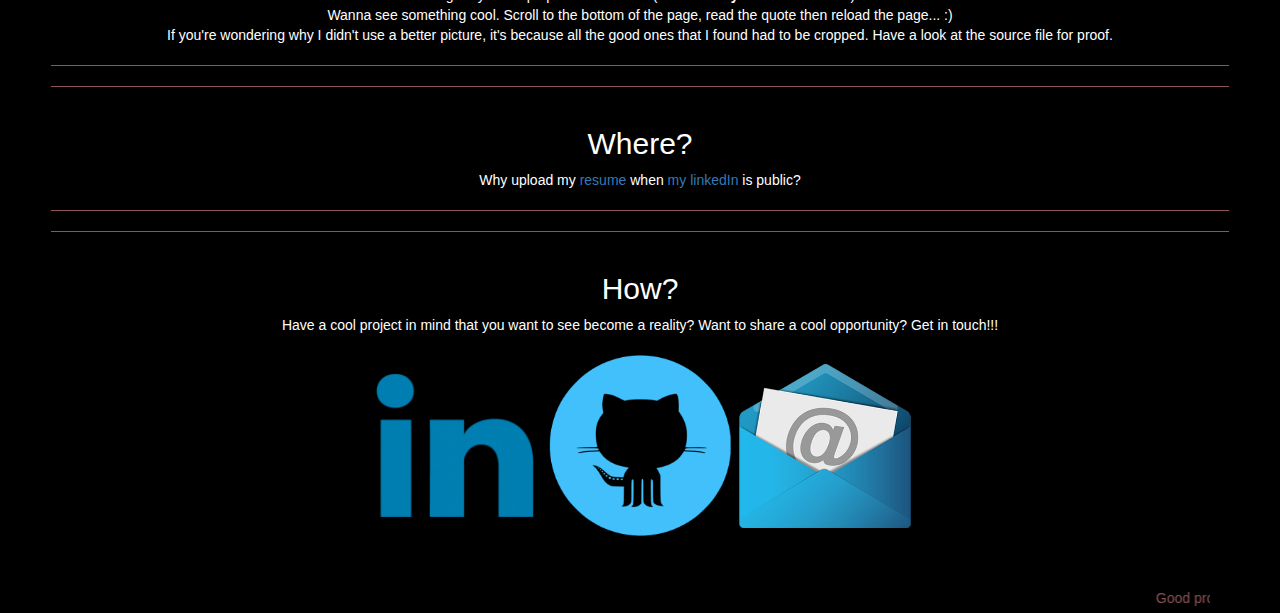
==== commit 9969bb81: "link updtes cleanup" ====
--- a/index.html
+++ b/index.html
@@ -109,17 +109,17 @@
                         </div>
                         <div class="col-sm-3">
                             <div class="section-bold-title">
-                                <a target="_blank" href="https://github.com/metjeanjunior/Node-Scripture">Network Projects in Java</a>
-                            </div>
-                            A few network projects that were written in java including the infamous high-low game. The list in that repo is constantly being updated!
+                                <a target="_blank" href="https://github.com/metjeanjunior/java-networking-examples">Network Projects in Java</a>
+                            </div>
+                            A few network projects that were written in java including the infamous high-low (<a target="_blank" href="https://github.com/metjeanjunior/java-networking-examples/blob/master/HiloGame/UDP/">UDP</a> &amp; <a target="_blank" href="https://github.com/metjeanjunior/java-networking-examples/blob/master/HiloGame/TCP/">TCP</a>) game. The list in that repo is constantly being updated!
                         </div>
                         <div class="col-sm-2">
                         </div>
                         <div class="col-sm-3">
                             <div class="section-bold-title">
-                                <a target="_blank" href="https://github.com/metjeanjunior/Node-Scripture">OS Projects in C</a>
-                            </div>
-                            A few network projects that were written in C including a simpple terminal. The list in that repo is constantly being updated!
+                                <a target="_blank" href="https://github.com/metjeanjunior/c-os-examples">OS Projects in C</a>
+                            </div>
+                            A few OS projects that were written in C including <a target="_blank" href="https://github.com/metjeanjunior/c-os-examples/tree/master/simple-terminal">a simpple terminal</a> . The list in that repo is constantly being updated!
                         </div>
                         <div class="col-sm-2">
                         </div>
@@ -131,21 +131,29 @@
                         <h3>Relevent Coursework</h3>
                         <div class="row">
                             <div class="col-sm-6 section-li">
+                                <li>Cryptography (381)</li>
                                 <li>Computer Systems (271)</li>
-                                <li>Distributed Systems (359)</li>
+                                <li>Computer Security* (201)</li>
+                                <li>Computer Networks* (363)</li>
                                 <li>Multivariable Calculus (202)</li>
+                                <li>Logic And Computation (243)</li>
                                 <li>Database Sys Implement (357)</li>
                                 <li>Web Applications Development (254)</li>
                                 <li>Database System &amp; Applications (257)</li>
                             </div>
                             <div class="col-sm-6 section-li">
-                                <li>Cryptography (381)</li>
+                                <li>Algorithms* (383)</li>
+                                <li>Linear Algebra* (210)</li>
+                                <li>Distributed Systems (359)</li>
                                 <li>Computer Org &amp; Lab (272)</li>
+                                <li>Operating Systems* (362)</li>
                                 <li>Mobile Application Dev (344)</li>
                                 <li>Object-Oriented Design (353)</li>
-                                <li>Logic And Computation (243)</li>
                                 <li>Computer Arch &amp; lab (372/372)</li>
                                 <li>Randomness &amp; Computation (244)</li>
+                            </div>
+                            <div id="postnote">
+                                * Indicates courses currently in progress
                             </div>
                         </div>
                     </div>
@@ -157,15 +165,13 @@
                             <h3>Right now:</h3>
                             <div class="section-li">
                                 <li>Nodejs</li>
-                                <li>Electronjs</li>
-                                <li>Android Development</li>
+                                <li>Computer Networks</li>
                             </div>
                         </div>
                         <div class="col-sm-6">
                             <h3>What's next:</h3>
                             <div class="section-li">
                                 <li>IOS development</li>
-                                <li>Computer Networks</li>
                                 <li>Contributing to some open-source projects</li>
                             </div>
                         </div>
--- a/css/main.css
+++ b/css/main.css
@@ -74,6 +74,8 @@
     font-weight: bold;
 }
 
+#postnote { font-size: 8px; }
+
 .dropdown:hover .dropdown-menu {
     display: block;
 /*    margin-top: 0;*/
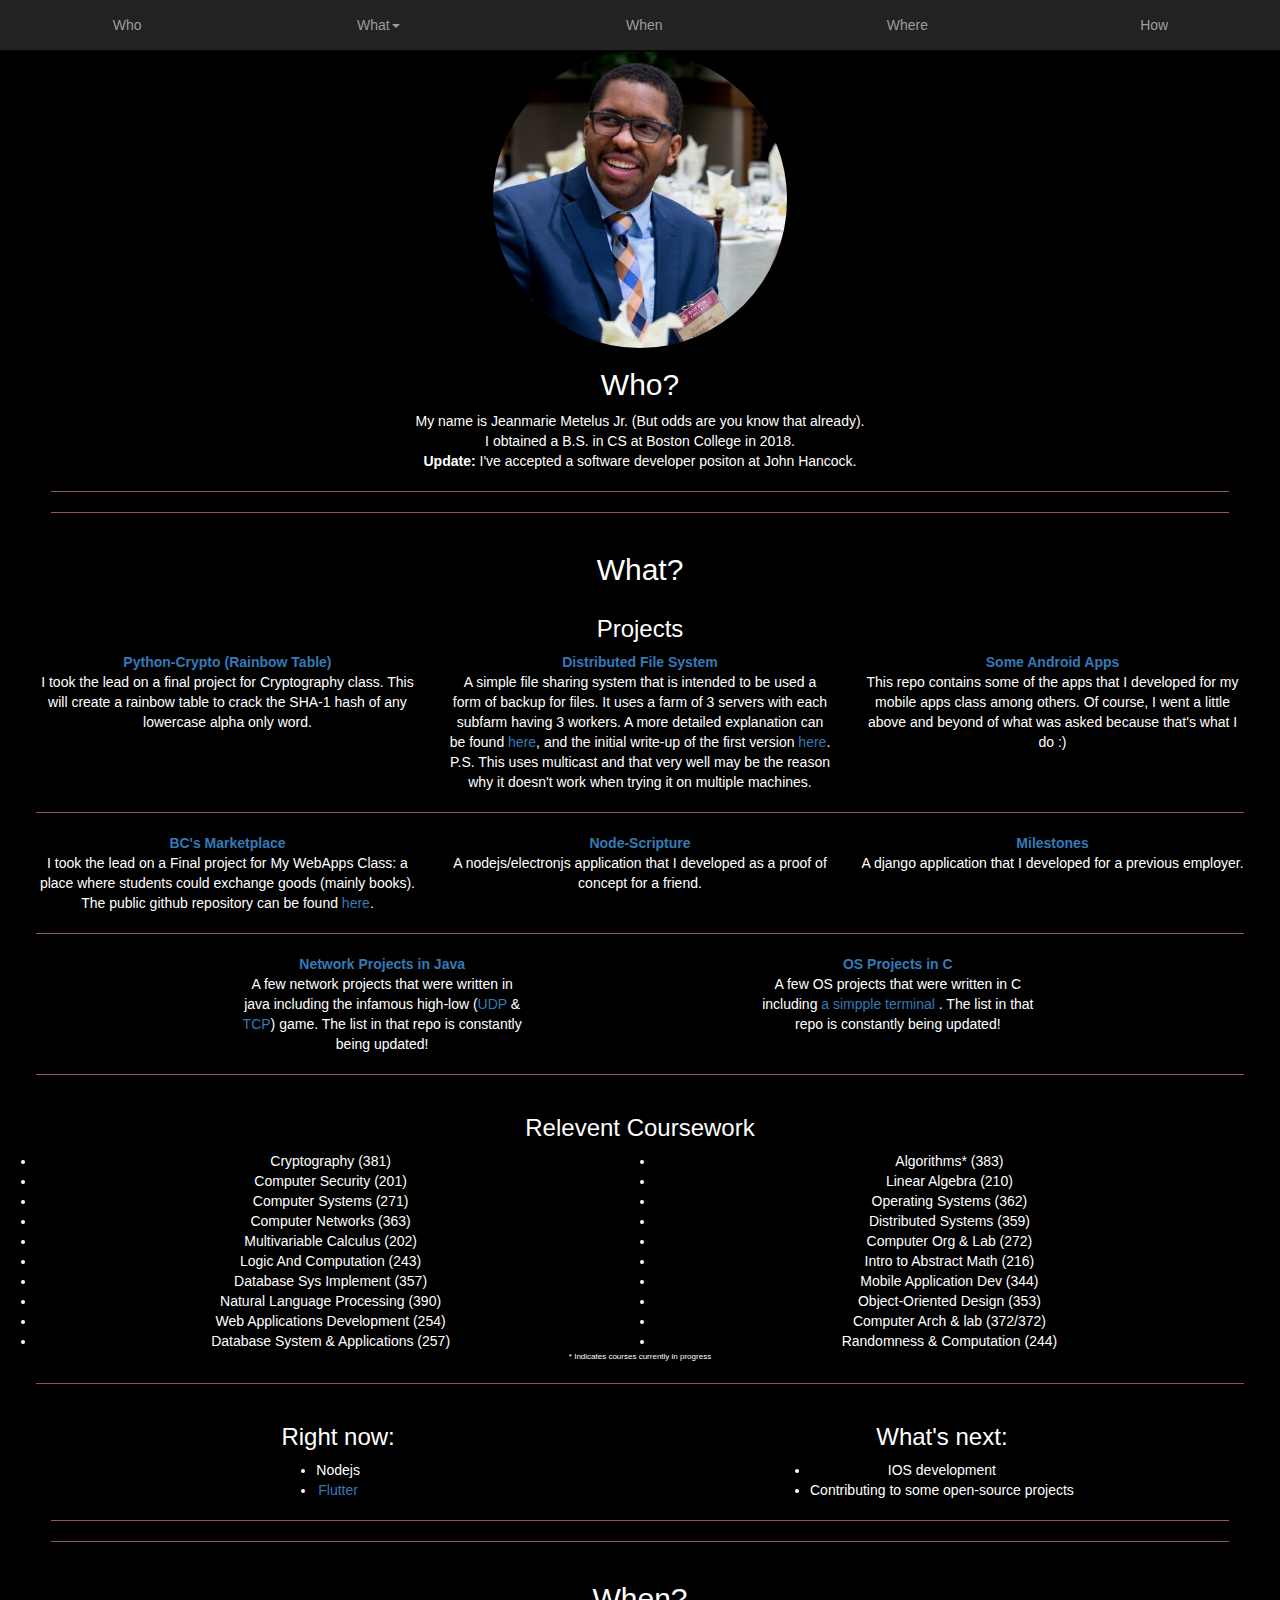
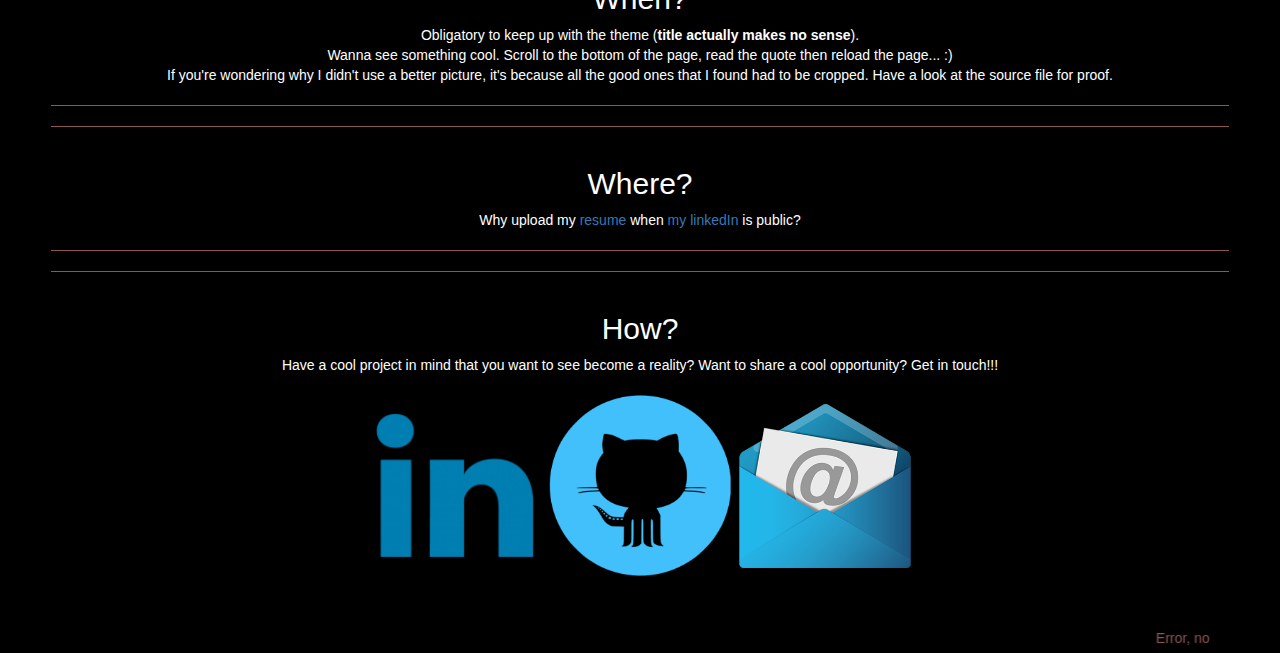
==== commit 70466f1d: "updated for gradution!!!!" ====
--- a/index.html
+++ b/index.html
@@ -1,237 +1,240 @@
-<!DOCTYPE html>
-<html>
-	<head>
-        <meta name="description" content="Jeanmarie Metelus Jr's Personal Website">
-        <meta name="keywords" content="Jeanmarie, Metelus">
-        <meta name="author" content="Jeanmarie Metelus Jr.">
-        <meta name="msvalidate.01" content="227DC779A320501556BB7F52E4B45E06" />
-        <meta name="google-site-verification" content="2lwzkcBpxOsny9Au3A9MAEif_G9wLFShhaUW5igRRRY" />
-        <meta name="viewport" content="width=device-width, initial-scale=1">
-		<title>Jeanmarie Metelus Jr.</title>
-		<link rel="stylesheet" href="https://maxcdn.bootstrapcdn.com/bootstrap/3.3.6/css/bootstrap.min.css">
-        <link href="css/main.css" rel="stylesheet" type="text/css" media="all"/>
-        <link href="https://fonts.googleapis.com/css?family=Arima+Madurai:400,900" rel="stylesheet">
-        
-
-		<script src="https://ajax.googleapis.com/ajax/libs/jquery/2.2.2/jquery.min.js"></script>
-		<script src="https://maxcdn.bootstrapcdn.com/bootstrap/3.3.6/js/bootstrap.min.js"></script>
-        <script src="js/marquee.js"></script>
-	</head>
-	<body>
-        <nav class="navbar navbar-fixed-top navbar-inverse">
-          <div class="container-fluid">
-            <ul class="nav navbar-nav">
-              <li><a href="#who">Who</a></li>
-              <li class="dropdown"><a class="dropdown-toggle" data-toggle="dropdown" href="#">What<span class="caret"></span></a>
-                <ul class="dropdown-menu">
-                  <li><a href="#what">Projects</a></li>
-                  <li><a href="#courses">Relevent Coursework</a></li>
-                  <li><a href="#learning">Learning</a></li>
-                </ul>
-              </li>
-              <li><a href="#when">When</a></li>
-              <li><a href="#where">Where</a></li>
-              <li><a href="#how">How</a></li>
-            </ul>
-          </div>
-        </nav>
-        
-        <div class="container-fluid main" id="who">
-            
-            <img src="img/profile.jpg" id="profile-pic">
-
-            <div class="row">
-                <div class="section-title">
-                    <h2>Who?</h2>
-                </div>
-                <div class="section-text">
-                    My name is Jeanmarie Metelus Jr. (But odds are you know that already).<br>
-                    I am a computer science (B.S.) major at Boston college (2018).
-                </div>
-            </div>
-
-            <hr>
-            <hr>
-
-            <div class="row" id="what">
-                <div class="section-title">
-                    <h2>What?</h2>
-                </div>
-                <div class="row container-fluid" id="projects">
-                    <div class="section-subtitle">
-                        <h3>Projects</h3>
-                    </div>
-                    <div class="row section-text">
-                        <div class="col-sm-4">
-                            <div class="section-bold-title">
-                                <a target="_blank" href="https://github.com/metjeanjunior/crypto-rainbow">Python-Crypto (Rainbow Table)</a>
-                            </div>
-                            I took the lead on a final project for Cryptography class. This will create a rainbow table to crack the SHA-1 hash of any lowercase alpha only word. 
-                        </div>
-                        <div class="col-sm-4">
-                            <div class="section-bold-title">
-                                <a target="_blank" href="https://github.com/metjeanjunior/distributed-file-system">Distributed File System</a>
-                            </div>
-                            A simple file sharing system that is intended to be used a form of backup for files. It uses a farm of 3  servers with each subfarm having 3 workers. A more detailed explanation can be found <a target="_blank" href="https://github.com/metjeanjunior/distributed-file-system/blob/master/README.md">here</a>, and  the initial write-up of the first version <a target="_blank" href="https://github.com/metjeanjunior/distributed-file-system/blob/master/writeUP.txt">here</a>. P.S. This uses multicast and that very well may be the reason why it doesn't work when trying it on multiple machines.
-                        </div>
-                        <div class="col-sm-4">
-                            <div class="section-bold-title">
-                                <a target="_blank" href="https://github.com/metjeanjunior/android-fun-projects">Some Android Apps</a>
-                            </div>
-                            This repo contains some of the apps that I developed for my mobile apps class among others. Of course, I went a little above and beyond of what was asked because that's what I do :)
-                        </div>
-                    </div>
-                    <hr>
-                    <div class="row section-text">
-                        <div class="col-sm-4">
-                            <div class="section-bold-title">
-                                <a target="_blank" href="http://cscilab.bc.edu/~metelusj/marketplace/">BC's Marketplace</a>
-                            </div>
-                            I took the lead on a Final project for My WebApps Class: a place where students could exchange goods (mainly books).
-                            The public github repository can be found <a target="_blank" href="https://github.com/metjeanjunior/webAppsFinalProject/wiki">here</a>.
-                        </div>
-                        <div class="col-sm-4">
-                            <div class="section-bold-title">
-                                <a target="_blank" href="https://github.com/metjeanjunior/Node-Scripture">Node-Scripture</a>
-                            </div>
-                            A nodejs/electronjs application that I developed as a proof of concept for a friend.
-                        </div>
-                        <div class="col-sm-4">
-                            <div class="section-bold-title">
-                                <a target="_blank" href="https://github.com/hubswheel/milestones">Milestones</a>
-                            </div>
-                            A django application that I developed for a previous employer.
-                        </div>
-                    </div>
-                    <hr>
-                    <div class="row section-text">
-                        <div class="col-sm-2">
-                        </div>
-                        <div class="col-sm-3">
-                            <div class="section-bold-title">
-                                <a target="_blank" href="https://github.com/metjeanjunior/java-networking-examples">Network Projects in Java</a>
-                            </div>
-                            A few network projects that were written in java including the infamous high-low (<a target="_blank" href="https://github.com/metjeanjunior/java-networking-examples/blob/master/HiloGame/UDP/">UDP</a> &amp; <a target="_blank" href="https://github.com/metjeanjunior/java-networking-examples/blob/master/HiloGame/TCP/">TCP</a>) game. The list in that repo is constantly being updated!
-                        </div>
-                        <div class="col-sm-2">
-                        </div>
-                        <div class="col-sm-3">
-                            <div class="section-bold-title">
-                                <a target="_blank" href="https://github.com/metjeanjunior/c-os-examples">OS Projects in C</a>
-                            </div>
-                            A few OS projects that were written in C including <a target="_blank" href="https://github.com/metjeanjunior/c-os-examples/tree/master/simple-terminal">a simpple terminal</a> . The list in that repo is constantly being updated!
-                        </div>
-                        <div class="col-sm-2">
-                        </div>
-                    </div>
-                </div>
-                <hr>
-                <div class="row container-fluid" id="courses">
-                    <div class="section-subtitle">
-                        <h3>Relevent Coursework</h3>
-                        <div class="row">
-                            <div class="col-sm-6 section-li">
-                                <li>Cryptography (381)</li>
-                                <li>Computer Systems (271)</li>
-                                <li>Computer Security* (201)</li>
-                                <li>Computer Networks* (363)</li>
-                                <li>Multivariable Calculus (202)</li>
-                                <li>Logic And Computation (243)</li>
-                                <li>Database Sys Implement (357)</li>
-                                <li>Web Applications Development (254)</li>
-                                <li>Database System &amp; Applications (257)</li>
-                            </div>
-                            <div class="col-sm-6 section-li">
-                                <li>Algorithms* (383)</li>
-                                <li>Linear Algebra* (210)</li>
-                                <li>Distributed Systems (359)</li>
-                                <li>Computer Org &amp; Lab (272)</li>
-                                <li>Operating Systems* (362)</li>
-                                <li>Mobile Application Dev (344)</li>
-                                <li>Object-Oriented Design (353)</li>
-                                <li>Computer Arch &amp; lab (372/372)</li>
-                                <li>Randomness &amp; Computation (244)</li>
-                            </div>
-                            <div id="postnote">
-                                * Indicates courses currently in progress
-                            </div>
-                        </div>
-                    </div>
-                </div>
-                <hr>
-                <div class="row container-fluid" id="learning">
-                    <div class="section-subtitle">
-                        <div class="col-sm-6">
-                            <h3>Right now:</h3>
-                            <div class="section-li">
-                                <li>Nodejs</li>
-                                <li>Computer Networks</li>
-                            </div>
-                        </div>
-                        <div class="col-sm-6">
-                            <h3>What's next:</h3>
-                            <div class="section-li">
-                                <li>IOS development</li>
-                                <li>Contributing to some open-source projects</li>
-                            </div>
-                        </div>
-                    </div>
-                </div>
-            </div>
-
-            <hr>
-            <hr>
-
-            <div class="row" id="when">
-                <div class="section-title">
-                    <h2>When?</h2>
-                </div>
-                <div class="section-text">
-                    Obligatory to keep up with the theme (<span id="bolded-line">title actually makes no sense</span>).<br>
-                    Wanna see something cool. Scroll to the bottom of the page, read the quote then reload the page... :) <br>
-                    If you're wondering why I didn't use a better picture, it's because all the good ones that I found had to be
-                    cropped. Have a look at the source file for proof.
-                </div>
-            </div>
-
-            <hr>
-            <hr>
-
-            <div class="row" id="where">
-                <div class="section-title">
-                    <h2>Where?</h2>
-                </div>
-                <div class="section-text">
-                    Why upload my <a target="_blank" href="files/resume(public).pdf">resume</a> when <a target="_blank" href="https://linkedin.com/in/metjeanjunior">my linkedIn</a> is public?
-                </div>
-            </div>
-
-            <hr>
-            <hr>
-
-            <div class="row" id="how">
-                <div class="section-title">
-                    <h2>How?</h2>
-                    Have a cool project in mind that you want to see become a reality? Want to share a cool opportunity?
-                    Get in touch!!!<br><br> 
-                </div>
-                <div class="section-text">
-                    <a target="_blank" href="https://linkedin.com/in/metjeanjunior"><img class="img-logo" src="img/linkedIn.png"></a>
-                    <a target="_blank" href="https://github.com/metjeanjunior"><img class="img-logo" src="img/github.png"></a>
-                    <a target="_blank" href="mailto:metjeanjunior@gmail.com?Subject=Greetings%20from%20XYZ" target="_top"><img class="img-logo" src="img/mail.png"></a>
-                </div>
-            </div>            
-        </div>
-        <footer class="footer page-row">
-            <div class="container">
-                <marquee id="quote"></marquee>
-            </div>
-        </footer>
-	</body>
-</html>
-<script>
-    $('.nav.navbar-nav > li').on('click', function() {
-    $(this).addClass('active');
-    $(this).siblings().removeClass('active');
-  });   
+<!DOCTYPE html>
+<html>
+	<head>
+        <meta name="description" content="Jeanmarie Metelus Jr's Personal Website">
+        <meta name="keywords" content="Jeanmarie, Metelus">
+        <meta name="author" content="Jeanmarie Metelus Jr.">
+        <meta name="msvalidate.01" content="227DC779A320501556BB7F52E4B45E06" />
+        <meta name="google-site-verification" content="2lwzkcBpxOsny9Au3A9MAEif_G9wLFShhaUW5igRRRY" />
+        <meta name="viewport" content="width=device-width, initial-scale=1">
+		<title>Jeanmarie Metelus Jr.</title>
+		<link rel="stylesheet" href="https://maxcdn.bootstrapcdn.com/bootstrap/3.3.6/css/bootstrap.min.css">
+        <link href="css/main.css" rel="stylesheet" type="text/css" media="all"/>
+        <link href="https://fonts.googleapis.com/css?family=Arima+Madurai:400,900" rel="stylesheet">
+        
+
+		<script src="https://ajax.googleapis.com/ajax/libs/jquery/2.2.2/jquery.min.js"></script>
+		<script src="https://maxcdn.bootstrapcdn.com/bootstrap/3.3.6/js/bootstrap.min.js"></script>
+        <script src="js/marquee.js"></script>
+	</head>
+	<body>
+        <nav class="navbar navbar-fixed-top navbar-inverse">
+          <div class="container-fluid">
+            <ul class="nav navbar-nav">
+              <li><a href="#who">Who</a></li>
+              <li class="dropdown"><a class="dropdown-toggle" data-toggle="dropdown" href="#">What<span class="caret"></span></a>
+                <ul class="dropdown-menu">
+                  <li><a href="#what">Projects</a></li>
+                  <li><a href="#courses">Relevent Coursework</a></li>
+                  <li><a href="#learning">Learning</a></li>
+                </ul>
+              </li>
+              <li><a href="#when">When</a></li>
+              <li><a href="#where">Where</a></li>
+              <li><a href="#how">How</a></li>
+            </ul>
+          </div>
+        </nav>
+        
+        <div class="container-fluid main" id="who">
+            
+            <img src="img/profile.jpg" id="profile-pic">
+
+            <div class="row">
+                <div class="section-title">
+                    <h2>Who?</h2>
+                </div>
+                <div class="section-text">
+                    My name is Jeanmarie Metelus Jr. (But odds are you know that already).<br>
+                    I obtained a B.S. in CS at Boston College in 2018.<br>
+                    <strong>Update:</strong> I've accepted a software developer positon at John Hancock.
+                </div>
+            </div>
+
+            <hr>
+            <hr>
+
+            <div class="row" id="what">
+                <div class="section-title">
+                    <h2>What?</h2>
+                </div>
+                <div class="row container-fluid" id="projects">
+                    <div class="section-subtitle">
+                        <h3>Projects</h3>
+                    </div>
+                    <div class="row section-text">
+                        <div class="col-sm-4">
+                            <div class="section-bold-title">
+                                <a target="_blank" href="https://github.com/metjeanjunior/crypto-rainbow">Python-Crypto (Rainbow Table)</a>
+                            </div>
+                            I took the lead on a final project for Cryptography class. This will create a rainbow table to crack the SHA-1 hash of any lowercase alpha only word. 
+                        </div>
+                        <div class="col-sm-4">
+                            <div class="section-bold-title">
+                                <a target="_blank" href="https://github.com/metjeanjunior/distributed-file-system">Distributed File System</a>
+                            </div>
+                            A simple file sharing system that is intended to be used a form of backup for files. It uses a farm of 3  servers with each subfarm having 3 workers. A more detailed explanation can be found <a target="_blank" href="https://github.com/metjeanjunior/distributed-file-system/blob/master/README.md">here</a>, and  the initial write-up of the first version <a target="_blank" href="https://github.com/metjeanjunior/distributed-file-system/blob/master/writeUP.txt">here</a>. P.S. This uses multicast and that very well may be the reason why it doesn't work when trying it on multiple machines.
+                        </div>
+                        <div class="col-sm-4">
+                            <div class="section-bold-title">
+                                <a target="_blank" href="https://github.com/metjeanjunior/android-fun-projects">Some Android Apps</a>
+                            </div>
+                            This repo contains some of the apps that I developed for my mobile apps class among others. Of course, I went a little above and beyond of what was asked because that's what I do :)
+                        </div>
+                    </div>
+                    <hr>
+                    <div class="row section-text">
+                        <div class="col-sm-4">
+                            <div class="section-bold-title">
+                                <a target="_blank" href="http://cscilab.bc.edu/~metelusj/marketplace/">BC's Marketplace</a>
+                            </div>
+                            I took the lead on a Final project for My WebApps Class: a place where students could exchange goods (mainly books).
+                            The public github repository can be found <a target="_blank" href="https://github.com/metjeanjunior/webAppsFinalProject/wiki">here</a>.
+                        </div>
+                        <div class="col-sm-4">
+                            <div class="section-bold-title">
+                                <a target="_blank" href="https://github.com/metjeanjunior/Node-Scripture">Node-Scripture</a>
+                            </div>
+                            A nodejs/electronjs application that I developed as a proof of concept for a friend.
+                        </div>
+                        <div class="col-sm-4">
+                            <div class="section-bold-title">
+                                <a target="_blank" href="https://github.com/hubswheel/milestones">Milestones</a>
+                            </div>
+                            A django application that I developed for a previous employer.
+                        </div>
+                    </div>
+                    <hr>
+                    <div class="row section-text">
+                        <div class="col-sm-2">
+                        </div>
+                        <div class="col-sm-3">
+                            <div class="section-bold-title">
+                                <a target="_blank" href="https://github.com/metjeanjunior/java-networking-examples">Network Projects in Java</a>
+                            </div>
+                            A few network projects that were written in java including the infamous high-low (<a target="_blank" href="https://github.com/metjeanjunior/java-networking-examples/blob/master/HiloGame/UDP/">UDP</a> &amp; <a target="_blank" href="https://github.com/metjeanjunior/java-networking-examples/blob/master/HiloGame/TCP/">TCP</a>) game. The list in that repo is constantly being updated!
+                        </div>
+                        <div class="col-sm-2">
+                        </div>
+                        <div class="col-sm-3">
+                            <div class="section-bold-title">
+                                <a target="_blank" href="https://github.com/metjeanjunior/c-os-examples">OS Projects in C</a>
+                            </div>
+                            A few OS projects that were written in C including <a target="_blank" href="https://github.com/metjeanjunior/c-os-examples/tree/master/simple-terminal">a simpple terminal</a> . The list in that repo is constantly being updated!
+                        </div>
+                        <div class="col-sm-2">
+                        </div>
+                    </div>
+                </div>
+                <hr>
+                <div class="row container-fluid" id="courses">
+                    <div class="section-subtitle">
+                        <h3>Relevent Coursework</h3>
+                        <div class="row">
+                            <div class="col-sm-6 section-li">
+                                <li>Cryptography (381)</li>
+                                <li>Computer Security (201)</li>
+                                <li>Computer Systems (271)</li>
+                                <li>Computer Networks (363)</li>
+                                <li>Multivariable Calculus (202)</li>
+                                <li>Logic And Computation (243)</li>
+                                <li>Database Sys Implement (357)</li>
+                                <li>Natural Language Processing (390)</li>
+                                <li>Web Applications Development (254)</li>
+                                <li>Database System &amp; Applications (257)</li>
+                            </div>
+                            <div class="col-sm-6 section-li">
+                                <li>Algorithms* (383)</li>
+                                <li>Linear Algebra (210)</li>
+                                <li>Operating Systems (362)</li>
+                                <li>Distributed Systems (359)</li>
+                                <li>Computer Org &amp; Lab (272)</li>
+                                <li>Intro to Abstract Math (216)</li>
+                                <li>Mobile Application Dev (344)</li>
+                                <li>Object-Oriented Design (353)</li>
+                                <li>Computer Arch &amp; lab (372/372)</li>
+                                <li>Randomness &amp; Computation (244)</li>
+                            </div>
+                            <div id="postnote">
+                                * Indicates courses currently in progress
+                            </div>
+                        </div>
+                    </div>
+                </div>
+                <hr>
+                <div class="row container-fluid" id="learning">
+                    <div class="section-subtitle">
+                        <div class="col-sm-6">
+                            <h3>Right now:</h3>
+                            <div class="section-li">
+                                <li>Nodejs</li>
+                                <li> <a href="http://flutter.io/">Flutter</a> </li>
+                            </div>
+                        </div>
+                        <div class="col-sm-6">
+                            <h3>What's next:</h3>
+                            <div class="section-li">
+                                <li>IOS development</li>
+                                <li>Contributing to some open-source projects</li>
+                            </div>
+                        </div>
+                    </div>
+                </div>
+            </div>
+
+            <hr>
+            <hr>
+
+            <div class="row" id="when">
+                <div class="section-title">
+                    <h2>When?</h2>
+                </div>
+                <div class="section-text">
+                    Obligatory to keep up with the theme (<span id="bolded-line">title actually makes no sense</span>).<br>
+                    Wanna see something cool. Scroll to the bottom of the page, read the quote then reload the page... :) <br>
+                    If you're wondering why I didn't use a better picture, it's because all the good ones that I found had to be
+                    cropped. Have a look at the source file for proof.
+                </div>
+            </div>
+
+            <hr>
+            <hr>
+
+            <div class="row" id="where">
+                <div class="section-title">
+                    <h2>Where?</h2>
+                </div>
+                <div class="section-text">
+                    Why upload my <a target="_blank" href="files/resume(public).pdf">resume</a> when <a target="_blank" href="https://linkedin.com/in/metjeanjunior">my linkedIn</a> is public?
+                </div>
+            </div>
+
+            <hr>
+            <hr>
+
+            <div class="row" id="how">
+                <div class="section-title">
+                    <h2>How?</h2>
+                    Have a cool project in mind that you want to see become a reality? Want to share a cool opportunity?
+                    Get in touch!!!<br><br> 
+                </div>
+                <div class="section-text">
+                    <a target="_blank" href="https://linkedin.com/in/metjeanjunior"><img class="img-logo" src="img/linkedIn.png"></a>
+                    <a target="_blank" href="https://github.com/metjeanjunior"><img class="img-logo" src="img/github.png"></a>
+                    <a target="_blank" href="mailto:metjeanjunior@gmail.com?Subject=Greetings%20from%20XYZ" target="_top"><img class="img-logo" src="img/mail.png"></a>
+                </div>
+            </div>            
+        </div>
+        <footer class="footer page-row">
+            <div class="container">
+                <marquee id="quote"></marquee>
+            </div>
+        </footer>
+	</body>
+</html>
+<script>
+    $('.nav.navbar-nav > li').on('click', function() {
+    $(this).addClass('active');
+    $(this).siblings().removeClass('active');
+  });   
 </script>